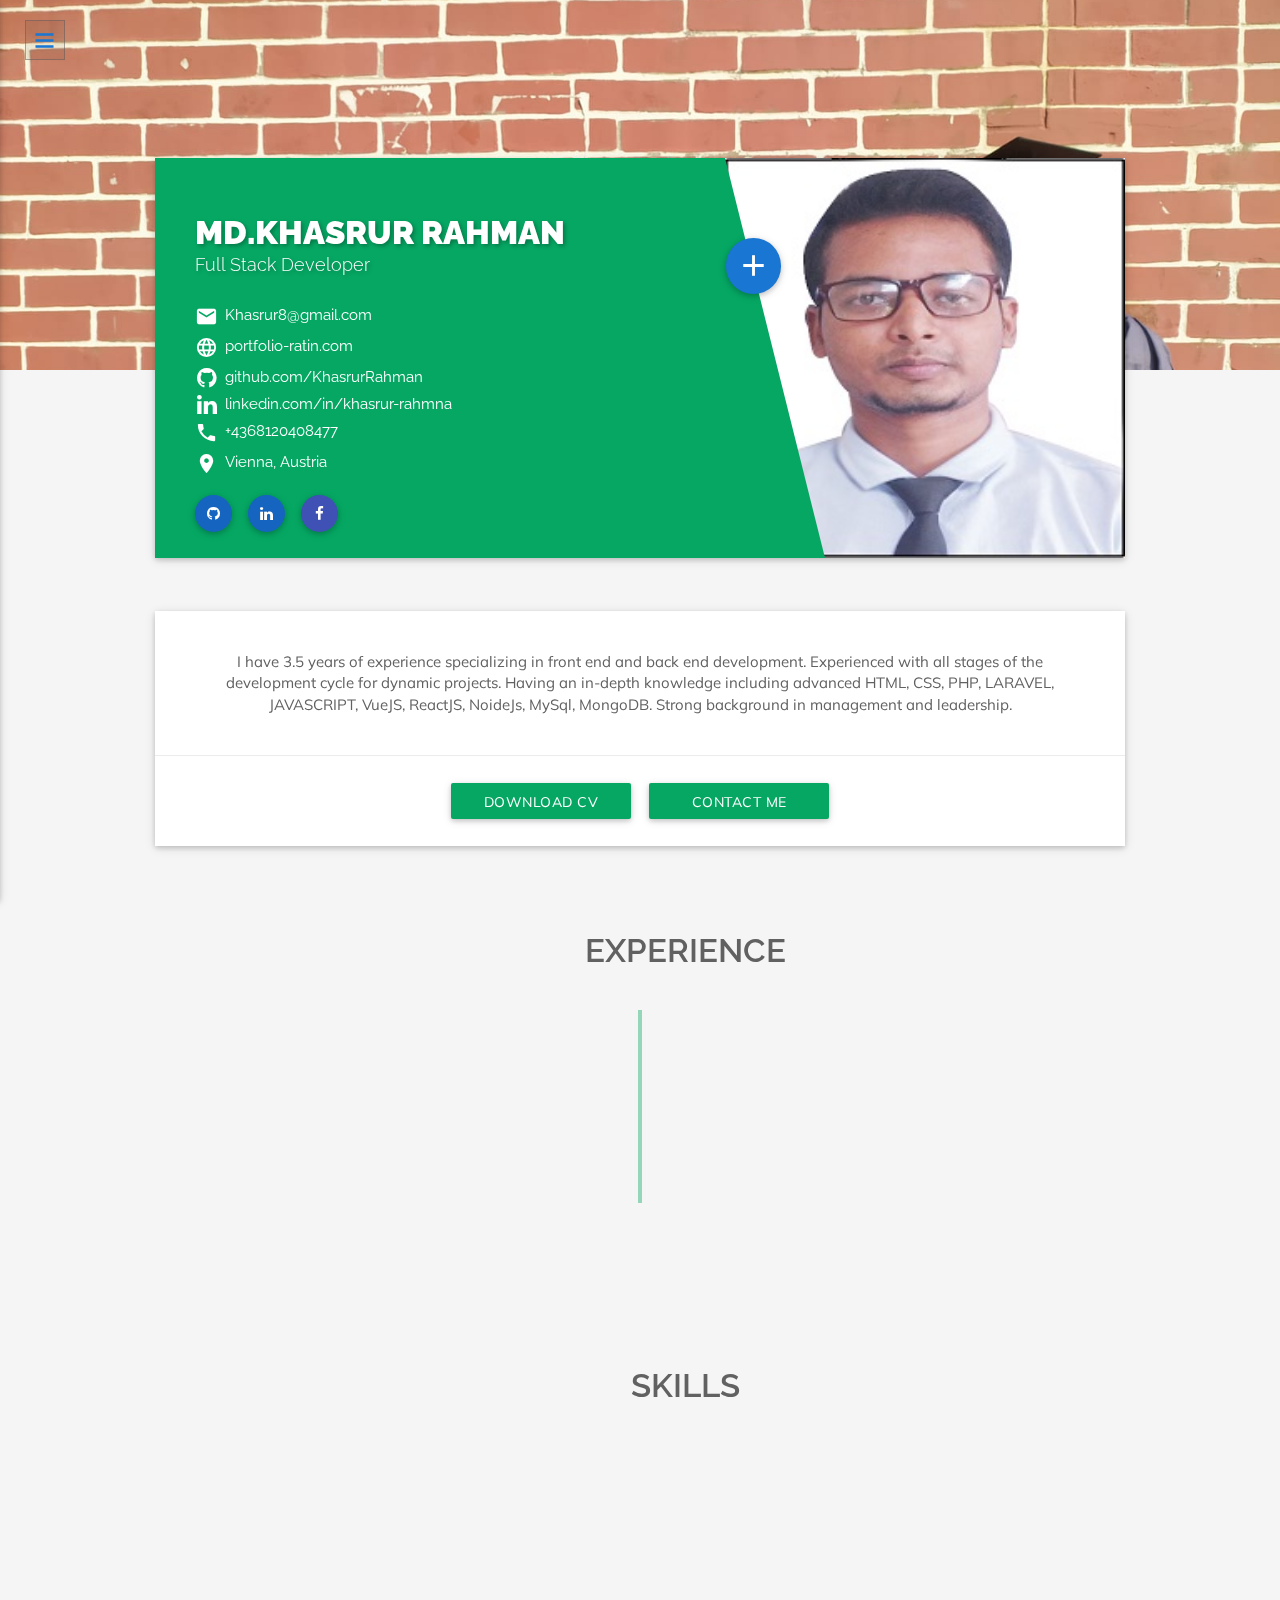
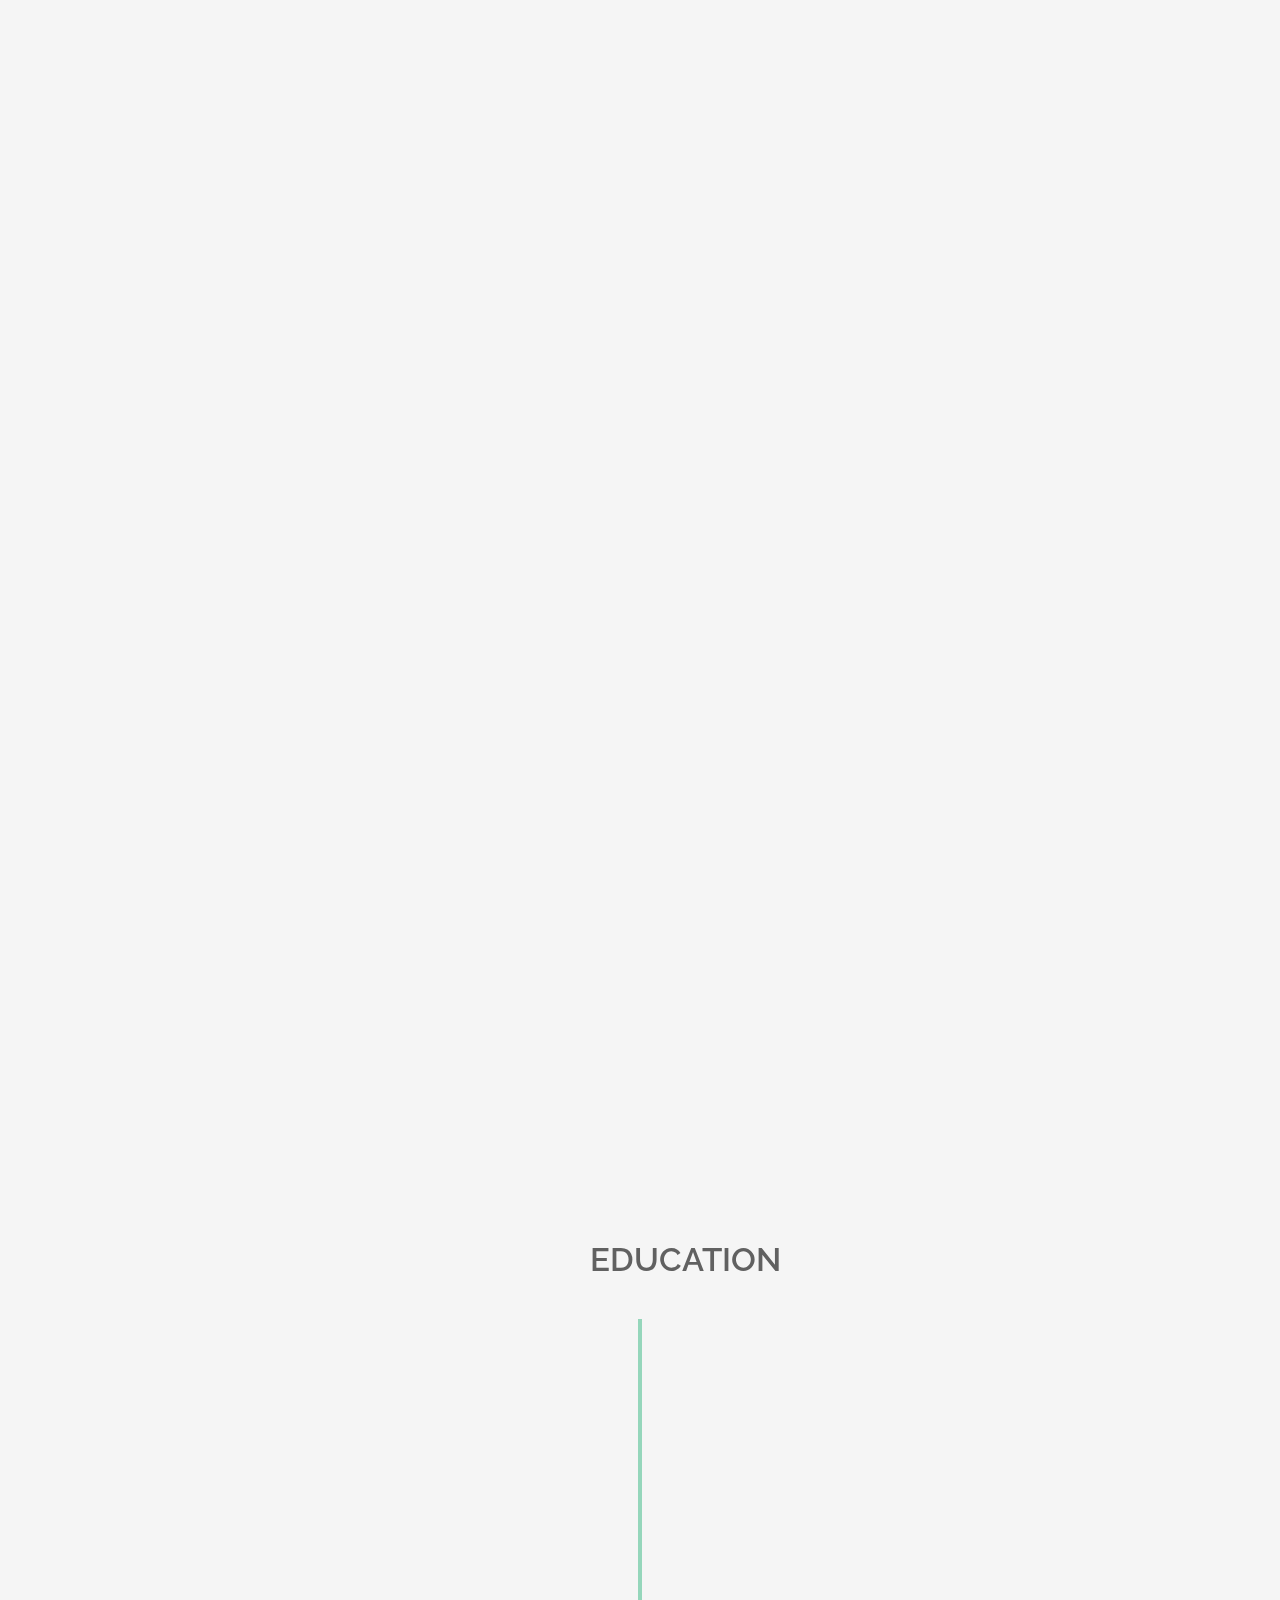
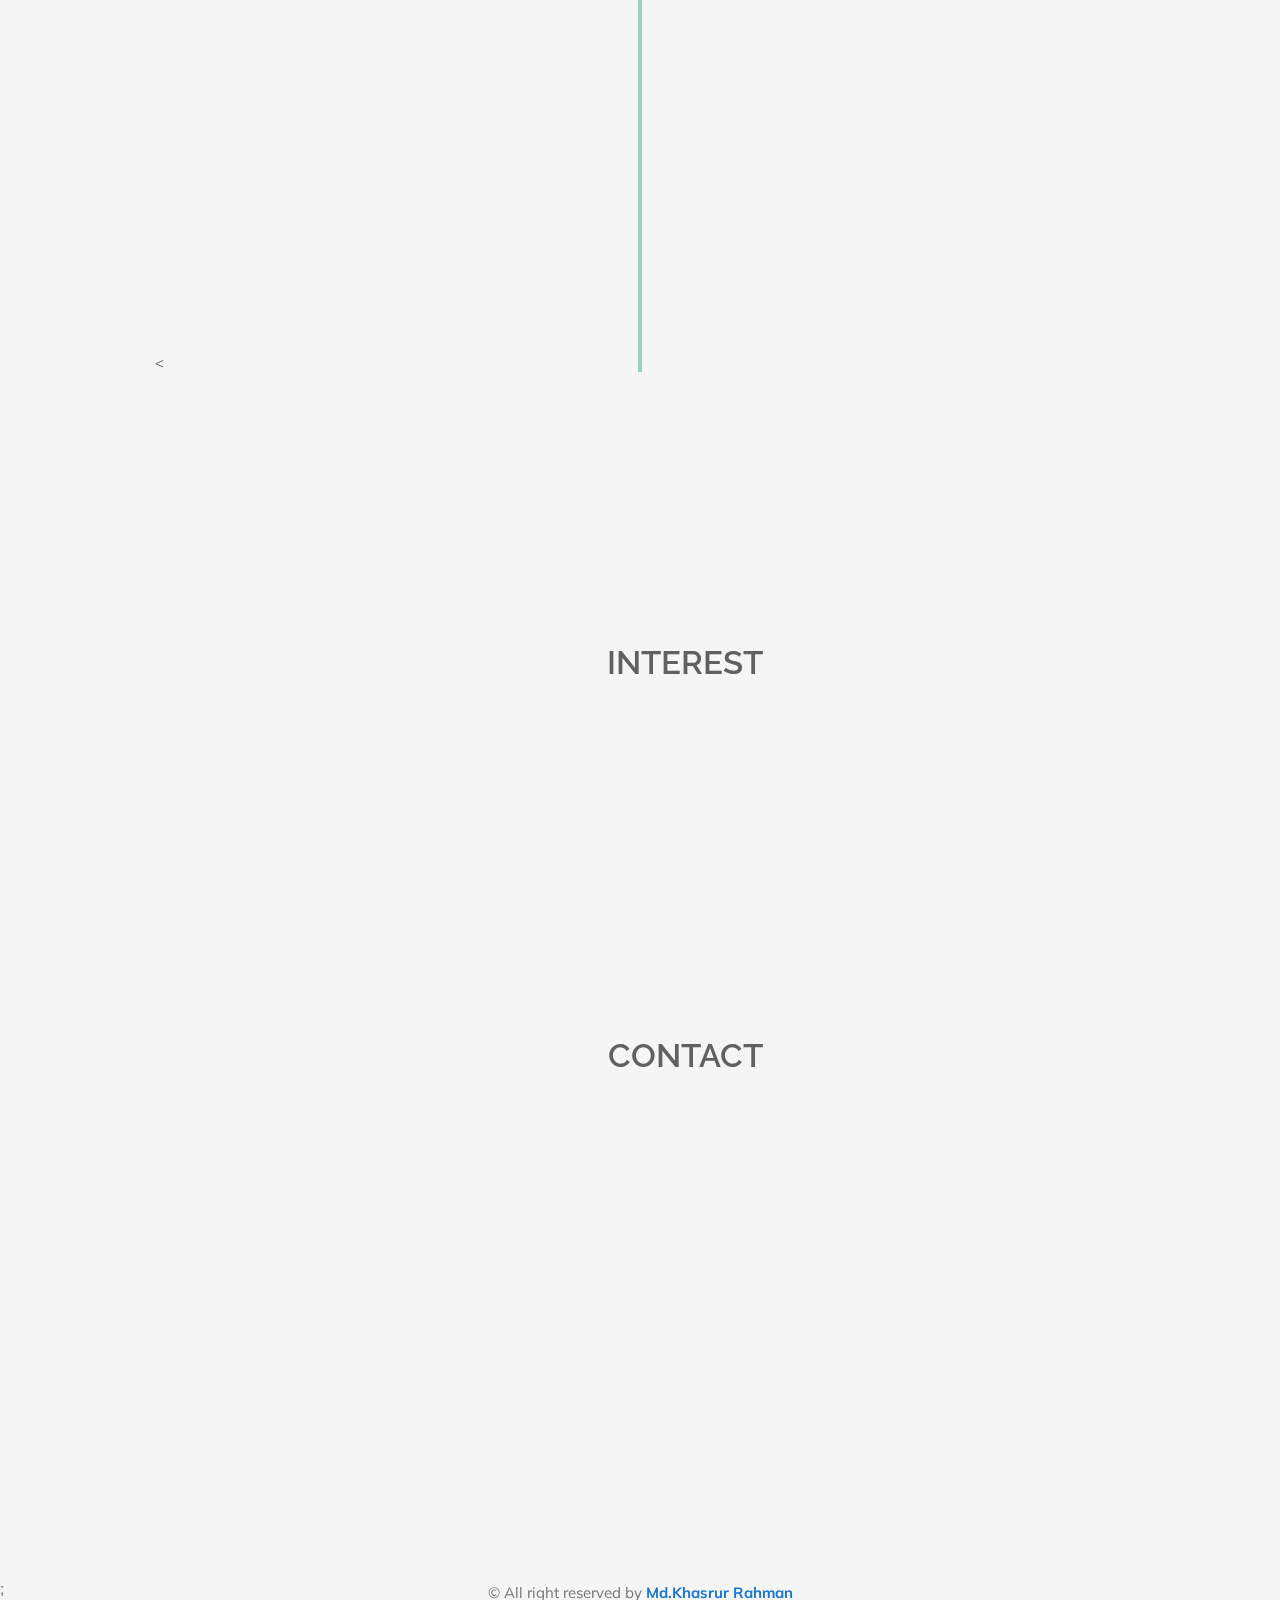
==== index.html @ e7ef8298 "Initial commit" ====
<!DOCTYPE html>
<html lang="en">

<!-- Mirrored from portfolio-ratin.com/ by HTTrack Website Copier/3.x [XR&CO'2014], Sun, 24 Nov 2024 20:15:03 GMT -->
<!-- Added by HTTrack --><meta http-equiv="content-type" content="text/html;charset=UTF-8" /><!-- /Added by HTTrack -->
<meta http-equiv="content-type" content="text/html;charset=utf-8" />

<head>
    <meta charset="UTF-8">
    <meta http-equiv="X-UA-Compatible" content="IE=edge">
    <meta name="viewport" content="width=device-width, initial-scale=1, maximum-scale=1">
    <meta name="author" content="Md.khasrur Rahman">
    <meta name="description"
        content="This is a portfolio website form Md.khasrur Rahman. Email:khasrur@gmail.com,contact:+4368120408477">
    <meta name="keywords" content="Md.khasrur Rahman,Ratin,Portfolio,resume">
    <title>Md.khasrur Rahman | Ratin's CV/Resume</title>
    <link rel="icon" href="public/asset/fontend/images/profile/ratin.png">
    <link rel="apple-touch-icon" href="public/asset/fontend/images/profile/ratin.png">
    <link href='https://fonts.googleapis.com/css?family=Raleway:500' rel='stylesheet' type='text/css'>
    <link href='https://fonts.googleapis.com/css?family=Muli' rel='stylesheet' type='text/css'>
    <link href="https://fonts.googleapis.com/icon?family=Material+Icons" rel="stylesheet">
    <link href="public/asset/fontend/stylesheets/vendors/font-awesome.min.css" rel="stylesheet">
    <link href="public/asset/fontend/stylesheets/vendors/animate.min.css" rel="stylesheet">
    <link href="public/asset/fontend/stylesheets/vendors/magnific-popup.css" rel="stylesheet">
    <link href="public/asset/fontend/stylesheets/vendors/swiper.min.css" rel="stylesheet">
    <link href="public/asset/fontend/stylesheets/vendors/materialize.css" rel="stylesheet">
    <link href="public/asset/fontend/stylesheets/vendors/bootstrap.min.css" rel="stylesheet">
    <link href="public/asset/fontend/stylesheets/style.css" id="switch_style" rel="stylesheet">
    <link href="public/asset/fontend/toggle/toggle.css" rel="stylesheet">
    <link rel="stylesheet" href="../cdnjs.cloudflare.com/ajax/libs/toastr.js/latest/css/toastr.min.css">
</head>

<body>
    <!--==========================================
          PRE-LOADER
===========================================-->
    
    <!--==========================================
            HEADER
===========================================-->
    <header id="home">
        <nav id="theMenu" class="menu">
            <!--MENU-->
            <div id="menu-options" class="menu-wrap">
                <!--PERSONAL LOGO-->
                <div class="logo-flat">
                    <img alt="personal-logo" class="img-responsive"
                        src="public/asset/fontend/images/profile/ratin.png">
                </div>
                <br>
                <!--OPTIONS--> <a href="#home"><i class="title-icon fa fa-user"></i>Home</a>
                <a href="#about"><i class="title-icon fa fa-dashboard"></i>About</a>
                <a href="#education"><i class="title-icon fa fa-graduation-cap"></i>Education</a>
                <a href="#skills"><i class="title-icon fa fa-sliders"></i>Skills</a>
                <a href="#experience"><i class="title-icon fa fa-suitcase"></i>Experience</a>
                <a href="#portfolios"><i class="title-icon fa fa-archive"></i>Portfolios</a>
                <a href="#interest"><i class="title-icon fa fa-heart"></i>Interest</a>
                <!--
    <a href="#testimonials"><i class="title-icon fa fa-users"></i>Testimonials</a>
    <a href="#pricing-table"><i class="title-icon fa fa-money"></i>Pricing</a>
    <a href="#blog"><i class="title-icon fa fa-pencil-square"></i>Blog</a>
--> <a href="#contact"><i class="title-icon fa fa-envelope"></i>Contact</a>
            </div>
            <!-- MENU BUTTON -->
            <div id="menuToggle">
                <div class="toggle-normal"><i class="material-icons top-bar">remove</i>
                    <i class="material-icons middle-bar">remove</i>
                    <i class="material-icons bottom-bar">remove</i>
                </div>
            </div>
        </nav>
        <!--HEADER BACKGROUND-->
        <div class="header-background section"></div>
    </header>
    <!--==========================================
           V-CARD
===========================================-->
    <div id="v-card-holder" class="section">
        <div class="container">
            <div class="row">
                <div class="col-md-12 col-sm-12 col-xs-12">
                    <!-- V-CARD -->
                    <div id="v-card" class="card">
                        <!-- PROFILE PICTURE -->
                        <div id="profile" class="right">
                            <img alt="profile-image" class="img-responsive"
                                src="public/asset/fontend/images/profile/new.jpg">
                            <div class="slant"></div>
                            <!--EMPTY PLUS BUTTON-->
                            <div class="btn-floating btn-large add-btn"><i class="material-icons">add</i>
                            </div>
                        </div>
                        <div class="card-content">
                            <!-- NAME & STATUS -->
                            <div class="info-headings">
                                <h4 class="text-uppercase left">Md.Khasrur Rahman</h4>
                                <h6 class="text-capitalize left">Full Stack Developer</h6>
                            </div>
                            <!-- CONTACT INFO -->
                            <div class="infos">
                                <ul class="profile-list">
                                    <li class="clearfix"><span class="title"><i
                                                class="material-icons">email</i></span>
                                        <span class="content">Khasrur8@gmail.com</span>
                                    </li>
                                    <li class="clearfix"><span class="title"><i
                                                class="material-icons">language</i></span>
                                        <span class="content">portfolio-ratin.com</span>
                                    </li>
                                    <li class="clearfix"> <span class="title"><i class="fa fa-github"
                                                aria-hidden="true"></i></span>
                                        <span class="content">github.com/KhasrurRahman</span>
                                    </li>
                                    <li class="clearfix"> <span class="title"><i class="fa fa-linkedin"
                                                aria-hidden="true"></i></span>
                                        <span class="content">linkedin.com/in/khasrur-rahmna</span>
                                    </li>
                                    <li class="clearfix"><span class="title"><i
                                                class="material-icons">phone</i></span>
                                        <span class="content">+4368120408477</span>
                                    </li>
                                    <li class="clearfix"><span class="title"><i
                                                class="material-icons">place</i></span>
                                        <span class="content">Vienna, Austria</span>
                                    </li>
                                </ul>
                            </div>
                            <!--LINKS-->
                            <div class="links">

                                <a href="https://github.com/KhasrurRahman" class="social   btn-floating blue darken-3"
                                    target="_null"><i class="fa fa-github"></i></a>

                                <a href="https://www.linkedin.com/in/khasrur-rahmna"
                                    class="social  btn-floating blue darken-3" target="_null"><i
                                        class="fa fa-linkedin"></i></a>

                                <a href="https://www.facebook.com/profile.php?id=100012094601895" id="first_one"
                                    class="social btn-floating indigo" target="_null"><i
                                        class="fa fa-facebook"></i></a>
                            </div>
                        </div>
                        <!--HTML 5 VIDEO-->
                        
                        
                        
                        
                    </div>
                </div>
            </div>
        </div>
    </div>
    <!--==========================================
           ABOUT
===========================================-->
    <div id="about" class="section">
        <div class="container">
            <div class="row">
                <div class="col-md-12">
                    <!-- DETAILS -->
                    <div id="about-card" class="card">
                        <div class="card-content">
                            <!-- ABOUT PARAGRAPH -->
                            <p>I have 3.5 years of experience specializing in front end and back end development.
                                Experienced with all stages of the development cycle for dynamic projects. Having an
                                in-depth knowledge including advanced HTML, CSS, PHP, LARAVEL, JAVASCRIPT, VueJS,
                                ReactJS,
                                NoideJs, MySql, MongoDB. Strong background in management and leadership.</p>
                        </div>
                        <!-- BUTTONS -->
                        <div id="about-btn" class="card-action">
                            <div class="about-btn">
                                <!-- DOWNLOAD CV BUTTON --> <a
                                    href="https://drive.google.com/file/d/1D9WDWFL0sM6GxLgrJoLz_X_QgyMf7Vfs/view?usp=sharing"
                                    class="btn waves-effect" target="bull">Download CV</a>
                                <!-- CONTACT BUTTON --> <a href="#contact" class="btn waves-effect">Contact Me</a>
                            </div>
                        </div>
                    </div>
                </div>
            </div>
        </div>
    </div>


    <!--==========================================
       EXPERIENCE
===========================================-->
    <section id="experience" class="section">
        <div class="container">
            <!-- SECTION TITLE -->
            <div class="section-title">
                <h4 class="text-uppercase text-center"><img
                        src="public/asset/fontend/images/icons/layers.png" alt="demo">Experience
                </h4>
            </div>
            <div id="timeline-experience">
                <!-- FIRST TIMELINE -->
                <div class="timeline-block">
                    <!-- DOT -->
                    <div class="timeline-dot">
                        <h6>1</h6>
                    </div>
                    <!-- TIMELINE CONTENT -->
                    <div class="card timeline-content">
                        <div class="card-content">
                            <!-- TIMELINE TITLE -->
                            <h6 class="timeline-title">PHP Programmer</h6>
                            <!-- TIMELINE TITLE INFO -->
                            <div class="timeline-info">
                                <h6>
                                    <small>Trust Innovation Ltd (Bangladesh Army)</small>
                                </h6>
                                <h6>
                                    <small>Oct 2020 - Nov 2023</small>
                                </h6>
                            </div>
                        </div>
                    </div>
                </div>
                <!-- SECOND TIMELINE -->
                <div class="timeline-block">
                    <!-- DOT -->
                    <div class="timeline-dot">
                        <h6>2</h6>
                    </div>
                    <!-- TIMELINE CONTENT -->
                    <div class="card timeline-content">
                        <div class="card-content">
                            <!-- TIMELINE TITLE -->
                            <h6 class="timeline-title">Web Application Developer</h6>
                            <!-- TIMELINE TITLE INFO -->
                            <div class="timeline-info">
                                <h6>
                                    <small>Bd24report</small>
                                </h6>
                                <h6>
                                    <small>Nov 2019 - OCT 2020</small>
                                </h6>
                            </div>
                            <!-- TIMELINE PARAGRAPH -->
                        </div>
                    </div>
                </div>
            </div>
        </div>
    </section>

    <!--==========================================
           SKILLS
===========================================-->
    <section id="skills" class="section">
        <div class="container">
            <!-- SECTION TITLE -->
            <div class="section-title">
                <h4 class="text-uppercase text-center"><img
                        src="public/asset/fontend/images/icons/mixer.png" alt="demo">Skills</h4>
            </div>
            <div class="row">
                <div class="col-md-12 col-sm-12 col-xs-12">
                    <div id="skills-card" class="card">
                        <div class="card-content">
                            <div class="row">
                                <div class="col-md-4 col-sm-4 col-xs-12">
                                    <!-- FIRST SKILL SECTION -->
                                    <div class="skills-title">
                                        <h6 class="text-center">Professional</h6>
                                    </div>
                                    <!-- FIRST SKILL BAR -->
                                    <div class="skillbar" data-percent="100%">
                                        <div class="skillbar-title"><span>HTML</span>
                                        </div>
                                        <div class="skillbar-bar"></div>
                                        <div class="skill-bar-percent">100%</div>
                                    </div>
                                    <!-- SECOND SKILL BAR  -->
                                    <div class="skillbar" data-percent="95%">
                                        <div class="skillbar-title"><span>CSS</span>
                                        </div>
                                        <div class="skillbar-bar"></div>
                                        <div class="skill-bar-percent">95%</div>
                                    </div>
                                    <!-- THIRD SKILL BAR  -->
                                    <!-- FOURTH SKILL BAR  -->
                                    <div class="skillbar" data-percent="60%">
                                        <div class="skillbar-title"><span>Vue js</span>
                                        </div>
                                        <div class="skillbar-bar"></div>
                                        <div class="skill-bar-percent">60%</div>
                                    </div>
                                    <!-- FOURTH SKILL BAR  -->
                                    <div class="skillbar" data-percent="80%">
                                        <div class="skillbar-title"><span>PHP</span>
                                        </div>
                                        <div class="skillbar-bar"></div>
                                        <div class="skill-bar-percent">80%</div>
                                    </div>
                                    <!-- FOURTH SKILL BAR  -->
                                    <div class="skillbar" data-percent="85%">
                                        <div class="skillbar-title"><span>Laravel</span>
                                        </div>
                                        <div class="skillbar-bar"></div>
                                        <div class="skill-bar-percent">85%</div>
                                    </div>
                                    <!-- FOURTH SKILL BAR  -->
                                    <div class="skillbar" data-percent="65%">
                                        <div class="skillbar-title"><span>Wordpress</span>
                                        </div>
                                        <div class="skillbar-bar"></div>
                                        <div class="skill-bar-percent">65%</div>
                                    </div>
                                    <!-- FOURTH SKILL BAR  -->
                                    <div class="skillbar" data-percent="90%">
                                        <div class="skillbar-title"><span>Mysql</span>
                                        </div>
                                        <div class="skillbar-bar"></div>
                                        <div class="skill-bar-percent">90%</div>
                                    </div>
                                    <!-- FOURTH SKILL BAR  -->
                                    <div class="skillbar" data-percent="50%">
                                        <div class="skillbar-title"><span>React js</span>
                                        </div>
                                        <div class="skillbar-bar"></div>
                                        <div class="skill-bar-percent">50%</div>
                                    </div>
                                    <!-- FOURTH SKILL BAR  -->
                                    <div class="skillbar" data-percent="50%">
                                        <div class="skillbar-title"><span>Node JS</span>
                                        </div>
                                        <div class="skillbar-bar"></div>
                                        <div class="skill-bar-percent">50%</div>
                                    </div>
                                    <div class="skillbar" data-percent="50%">
                                        <div class="skillbar-title"><span>MongoDB</span>
                                        </div>
                                        <div class="skillbar-bar"></div>
                                        <div class="skill-bar-percent">50%</div>
                                    </div>
                                </div>
                                <div class="col-md-4 col-sm-4 col-xs-12">
                                    <!-- SECOND SKILL SECTION -->
                                    <div class="skills-title">
                                        <h6 class="text-center">Personal</h6>
                                    </div>
                                    <!-- FIRST SKILL BAR -->
                                    <div class="skillbar" data-percent="80%">
                                        <div class="skillbar-title"><span>Communication</span>
                                        </div>
                                        <div class="skillbar-bar"></div>
                                        <div class="skill-bar-percent">80%</div>
                                    </div>
                                    <!-- SECOND SKILL BAR  -->
                                    <div class="skillbar" data-percent="60%">
                                        <div class="skillbar-title"><span>Teamwork</span>
                                        </div>
                                        <div class="skillbar-bar"></div>
                                        <div class="skill-bar-percent">60%</div>
                                    </div>
                                    <!-- THIRD SKILL BAR  -->
                                    <div class="skillbar" data-percent="70%">
                                        <div class="skillbar-title"><span>Creativity</span>
                                        </div>
                                        <div class="skillbar-bar"></div>
                                        <div class="skill-bar-percent">70%</div>
                                    </div>
                                    <!-- FOURTH SKILL BAR  -->
                                    <div class="skillbar" data-percent="70%">
                                        <div class="skillbar-title"><span>Dedication</span>
                                        </div>
                                        <div class="skillbar-bar"></div>
                                        <div class="skill-bar-percent">70%</div>
                                    </div>
                                    <!-- FOURTH SKILL BAR  -->
                                    <div class="skillbar" data-percent="60%">
                                        <div class="skillbar-title"><span>problem Solving</span>
                                        </div>
                                        <div class="skillbar-bar"></div>
                                        <div class="skill-bar-percent">60%</div>
                                    </div>
                                </div>
                                <div class="col-md-4 col-sm-4 col-xs-12">
                                    <!-- THIRD SKILL SECTION -->
                                    <div class="skills-title">
                                        <h6 class="text-center">Software</h6>
                                    </div>
                                    <!-- SECOND SKILL BAR  -->
                                    <div class="skillbar" data-percent="80%">
                                        <div class="skillbar-title"><span>Visual Studio Code</span>
                                        </div>
                                        <div class="skillbar-bar"></div>
                                        <div class="skill-bar-percent">80%</div>
                                    </div>
                                    <!-- THIRD SKILL BAR  -->
                                    <div class="skillbar" data-percent="60%">
                                        <div class="skillbar-title"><span>PHP Storm</span>
                                        </div>
                                        <div class="skillbar-bar"></div>
                                        <div class="skill-bar-percent">90%</div>
                                    </div>
                                    <!-- FOURTH SKILL BAR  -->
                                    <div class="skillbar" data-percent="80%">
                                        <div class="skillbar-title"><span>Dev Console</span>
                                        </div>
                                        <div class="skillbar-bar"></div>
                                        <div class="skill-bar-percent">80%</div>
                                    </div>
                                    <!-- FOURTH SKILL BAR  -->
                                    <div class="skillbar" data-percent="80%">
                                        <div class="skillbar-title"><span>Navicat</span>
                                        </div>
                                        <div class="skillbar-bar"></div>
                                        <div class="skill-bar-percent">80%</div>
                                    </div>
                                    <!-- FOURTH SKILL BAR  -->
                                    <div class="skillbar" data-percent="100%">
                                        <div class="skillbar-title"><span>WWINSCP</span>
                                        </div>
                                        <div class="skillbar-bar"></div>
                                        <div class="skill-bar-percent">100%</div>
                                    </div>
                                    <!-- FOURTH SKILL BAR  -->
                                    <div class="skillbar" data-percent="30%">
                                        <div class="skillbar-title"><span>PUTTY</span>
                                        </div>
                                        <div class="skillbar-bar"></div>
                                        <div class="skill-bar-percent">100%</div>
                                    </div>
                                </div>
                            </div>
                        </div>
                    </div>
                </div>
            </div>
        </div>
    </section>


    <!--==========================================
          PORTFOLIOS
===========================================-->
    <section id="portfolios" class="section">
        <div class="container">
            <div class="section-title">
                <h4 class="text-uppercase text-center"><img
                        src="public/asset/fontend/images/icons/safe.png" alt="demo">Portfolios
                </h4>
            </div>
            <div id="portfolios-card" class="row">
                <div class="tab-content">
                    <div id="all"></div>
                    <div id="website">
                        <div id="cards_landscape_wrap-2">
                            <div class="container">
                                <div class="row">
                                    <div class="col-xs-12 col-sm-6 col-md-4 col-lg-4">
                                        <div class="card-flyer">
                                            <div class="text-box">
                                                <div class="image-box">
                                                    <img src="public/asset/fontend/images/portfolios/resnet.png"
                                                        alt="" />
                                                </div>
                                                <div class="text-container">
                                                    <h6>Internet service provider billing software</h6>
                                                    <p>Live URL: <a href="#" target="_blank"
                                                            class="btn btn-sm btn-outline-success" data-toggle="modal"
                                                            data-target="#resnet">Click here</a>
                                                    </p>

                                                </div>
                                            </div>
                                        </div>
                                    </div>
                                    <div class="col-xs-12 col-sm-6 col-md-4 col-lg-4">
                                        <div class="card-flyer">
                                            <div class="text-box">
                                                <div class="image-box">
                                                    <img src="public/asset/fontend/images/portfolios/gps.png"
                                                        alt="" />
                                                </div>
                                                <div class="text-container">
                                                    <h6>Automated Gps tracking and billing software</h6>
                                                    <p>Live URL: <a href="#"
                                                            class="btn btn-sm btn-outline-success" data-toggle="modal"
                                                            data-target="#gpstracker"
                                                            class="btn btn-sm btn-outline-success">Click here</a>
                                                    </p>
                                                </div>
                                            </div>
                                        </div>
                                    </div>
                                    <div class="col-xs-12 col-sm-6 col-md-4 col-lg-4">
                                        <div class="card-flyer">
                                            <div class="text-box">
                                                <div class="image-box">
                                                    <img src="public/asset/fontend/images/portfolios/gazi.png"
                                                        alt="" />
                                                </div>
                                                <div class="text-container">
                                                    <h6>Gazi Home Appliance | Ecommerce website</h6>
                                                    <p>Live URL: <a href="#"
                                                            class="btn btn-sm btn-outline-success" data-toggle="modal"
                                                            data-target="#gazi"
                                                            class="btn btn-sm btn-outline-success">Click here</a>
                                                    </p>
                                                </div>
                                            </div>
                                        </div>
                                    </div>

                                    <div class="col-xs-12 col-sm-6 col-md-4 col-lg-4">
                                        <div class="card-flyer">
                                            <div class="text-box">
                                                <div class="image-box">
                                                    <img src="public/asset/fontend/images/portfolios/pos%20software.png"
                                                        alt="" />
                                                </div>
                                                <div class="text-container">
                                                    <h6>POS management ERP system</h6>
                                                    <p>Live URL: <a href="#"
                                                            class="btn btn-sm btn-outline-success" data-toggle="modal"
                                                            data-target="#pos"
                                                            class="btn btn-sm btn-outline-success">Click here</a>
                                                    </p>
                                                </div>
                                            </div>
                                        </div>
                                    </div>


                                    <div class="col-xs-12 col-sm-6 col-md-4 col-lg-4">
                                        <div class="card-flyer">
                                            <div class="text-box">
                                                <div class="image-box">
                                                    <img src="public/asset/fontend/images/portfolios/AOC.png"
                                                        alt="" />
                                                </div>
                                                <div class="text-container">
                                                    <h6>Army Officers Club Automation | AOC | Bangladesh Army Officers
                                                        Club</h6>
                                                    <p>Live URL: <a href="#"
                                                            class="btn btn-sm btn-outline-success" data-toggle="modal"
                                                            data-target="#aoc"
                                                            class="btn btn-sm btn-outline-success">Click here</a>
                                                    </p>
                                                </div>
                                            </div>
                                        </div>
                                    </div>


                                    <div class="col-xs-12 col-sm-6 col-md-4 col-lg-4">
                                        <div class="card-flyer">
                                            <div class="text-box">
                                                <div class="image-box">
                                                    <img src="public/asset/fontend/images/portfolios/bdcase%20reference.png"
                                                        alt="" />
                                                </div>
                                                <div class="text-container">
                                                    <h6>BDcasereference | online case reference website</h6>
                                                    <p>Live URL: <a href="#"
                                                            class="btn btn-sm btn-outline-success" data-toggle="modal"
                                                            data-target="#bdcase"
                                                            class="btn btn-sm btn-outline-success">Click here</a>
                                                    </p>
                                                </div>
                                            </div>
                                        </div>
                                    </div>


                                    <div class="col-xs-12 col-sm-6 col-md-4 col-lg-4">
                                        <div class="card-flyer">
                                            <div class="text-box">
                                                <div class="image-box">
                                                    <img src="public/asset/fontend/images/portfolios/jolshiri.png"
                                                        alt="" />
                                                </div>
                                                <div class="text-container">
                                                    <h6>Online Ticketing System | Jolshiri Central Park Ticketing System
                                                    </h6>
                                                    <p>Live URL: <a href="#"
                                                            class="btn btn-sm btn-outline-success" data-toggle="modal"
                                                            data-target="#jolshiri"
                                                            class="btn btn-sm btn-outline-success">Click here</a>
                                                    </p>
                                                </div>
                                            </div>
                                        </div>
                                    </div>

                                    <div class="col-xs-12 col-sm-6 col-md-4 col-lg-4">
                                        <div class="card-flyer">
                                            <div class="text-box">
                                                <div class="image-box">
                                                    <img src="public/asset/fontend/images/portfolios/foridpur.png"
                                                        alt="" />
                                                </div>
                                                <div class="text-container">
                                                    <h6>Faridpur District Awami League | Blog Website | Political
                                                        website</h6>
                                                    <p>Live URL: <a href="#"
                                                            class="btn btn-sm btn-outline-success" data-toggle="modal"
                                                            data-target="#foridpur"
                                                            class="btn btn-sm btn-outline-success">Click here</a>
                                                    </p>
                                                </div>
                                            </div>
                                        </div>
                                    </div>

                                    <div class="col-xs-12 col-sm-6 col-md-4 col-lg-4">
                                        <div class="card-flyer">
                                            <div class="text-box">
                                                <div class="image-box">
                                                    <img src="public/asset/fontend/images/portfolios/rajulaw.png"
                                                        alt="" />
                                                </div>
                                                <div class="text-container">
                                                    <h6>Rajulaw | lawyer's services | Online appointment booking</h6>
                                                    <p>Live URL: <a href="#"
                                                            class="btn btn-sm btn-outline-success" data-toggle="modal"
                                                            data-target="#rajulaw"
                                                            class="btn btn-sm btn-outline-success">Click here</a>
                                                    </p>
                                                </div>
                                            </div>
                                        </div>
                                    </div>


                                    <div class="col-xs-12 col-sm-6 col-md-4 col-lg-4">
                                        <div class="card-flyer">
                                            <div class="text-box">
                                                <div class="image-box">
                                                    <img src="public/asset/fontend/images/portfolios/deshbazar.jpg"
                                                        alt="" />
                                                </div>
                                                <div class="text-container">
                                                    <h6>classified advertisements website</h6>
                                                    <p>Live URL: <a href="#"
                                                            class="btn btn-sm btn-outline-success" data-toggle="modal"
                                                            data-target="#deshbazar"
                                                            class="btn btn-sm btn-outline-success">Click here</a>
                                                    </p>
                                                </div>
                                            </div>
                                        </div>
                                    </div>

                                    <div class="col-xs-12 col-sm-6 col-md-4 col-lg-4">
                                        <div class="card-flyer">
                                            <div class="text-box">
                                                <div class="image-box">
                                                    <img src="public/asset/fontend/images/portfolios/ndc.jpg"
                                                        alt="" />
                                                </div>
                                                <div class="text-container">
                                                    <h6>Course Member Digital Database</h6>
                                                    <p>Live URL: <a href="https://ndcminfo.ndc.gov.bd/"
                                                            target="_blank"
                                                            class="btn btn-sm btn-outline-success">Click here</a>
                                                    </p>
                                                </div>
                                            </div>
                                        </div>
                                    </div>

                                    <div class="col-xs-12 col-sm-6 col-md-4 col-lg-4">
                                        <div class="card-flyer">
                                            <div class="text-box">
                                                <div class="image-box">
                                                    <img src="public/asset/fontend/images/portfolios/til.png"
                                                        alt="" />
                                                </div>
                                                <div class="text-container">
                                                    <h6>Trust Innovation Limited | company website | company portfolio |
                                                    </h6>
                                                    <p>Live URL: <a href="#" target="_blank"
                                                            class="btn btn-sm btn-outline-success" data-toggle="modal"
                                                            data-target="#tilbd"
                                                            class="btn btn-sm btn-outline-success">Click here</a></p>
                                                </div>
                                            </div>
                                        </div>
                                    </div>

                                    <div class="col-xs-12 col-sm-6 col-md-4 col-lg-4">
                                        <div class="card-flyer">
                                            <div class="text-box">
                                                <div class="image-box">
                                                    <img src="public/asset/fontend/images/portfolios/infotraining.png"
                                                        alt="" />
                                                </div>
                                                <div class="text-container">
                                                    <h6>Info Training Bd (Armed Forces Division)</h6>
                                                    <p>Live URL: <a href="https://infotrainingbd.com/" target="_blank"
                                                            class="btn btn-sm btn-outline-success">Click
                                                            here</a></p>
                                                </div>
                                            </div>
                                        </div>
                                    </div>

                                    <div class="col-xs-12 col-sm-6 col-md-4 col-lg-4">
                                        <div class="card-flyer">
                                            <div class="text-box">
                                                <div class="image-box">
                                                    <img src="public/asset/fontend/images/portfolios/shaplacity.png"
                                                        alt="" />
                                                </div>
                                                <div class="text-container">
                                                    <h6>Property management system</h6>
                                                    <p>Live Url: <a href="https://www.shaplacityltd.com.bd/"
                                                            target="_blank"
                                                            class="btn btn-sm btn-outline-success">Click
                                                            here</a></p>
                                                </div>
                                            </div>
                                        </div>
                                    </div>

                                </div>
                            </div>
                        </div>
                    </div>
                    <br>

                </div>
            </div>
        </div>
    </section>


    <!--==========================================
       EDUCATION
===========================================-->
    <section id="education" class="section">
        <div class="container">
            <!-- SECTION TITLE -->
            <div class="section-title">
                <h4 class="text-uppercase text-center"><img
                        src="public/asset/fontend/images/icons/book.png" alt="demo">Education</h4>
            </div>
            <div id="timeline-education">
                <div class="timeline-block">
                    <!-- DOT -->
                    <div class="timeline-dot"><i class="fa fa-graduation-cap"></i>
                    </div>
                    <!-- TIMELINE CONTENT -->
                    <div class="card timeline-content">
                        <div class="card-content">
                            <!-- TIMELINE TITLE -->
                            <h6 class="timeline-title">MSc in Data Science</h6>
                            <!-- TIMELINE TITLE INFO -->
                            <div class="timeline-info">
                                <h6>
                                    <small>Technische Universität Wien (TU Wien)</small>
                                </h6>
                                <h6>
                                    <small>Jan 2024 - Now</small>
                                </h6>
                            </div>
                        </div>
                    </div>
                </div>
                <!-- FIRST TIMELINE -->
                <div class="timeline-block">
                    <!-- DOT -->
                    <div class="timeline-dot"><i class="fa fa-graduation-cap"></i>
                    </div>
                    <!-- TIMELINE CONTENT -->
                    <div class="card timeline-content">
                        <div class="card-content">
                            <!-- TIMELINE TITLE -->
                            <h6 class="timeline-title">B.Sc. in Computer Science & Engineering </h6>
                            <!-- TIMELINE TITLE INFO -->
                            <div class="timeline-info">
                                <h6>
                                    <small>Daffodil International University</small>
                                </h6>
                                <h6>
                                    <small>Jan 2016 - jan 2020</small>
                                </h6>
                            </div>
                        </div>
                    </div>
                </div>
                <!-- SECOND TIMELINE -->
                <div class="timeline-block">
                    <!-- DOT -->
                    <div class="timeline-dot">
                        <h6>c</h6>
                    </div>
                    <!-- TIMELINE CONTENT -->
                    <div class="card timeline-content">
                        <div class="card-content">
                            <!-- TIMELINE TITLE -->
                            <h6 class="timeline-title">College</h6>
                            <!-- TIMELINE TITLE INFO -->
                            <div class="timeline-info">
                                <h6>
                                    <small>Satkhira Government College</small>
                                </h6>
                                <h6>
                                    <small>Jan 2015 - dec 2016</small>
                                </h6>
                            </div>
                        </div>
                    </div>
                </div>
                <!-- THIRD TIMELINE -->
                <div class="timeline-block">
                    <!-- DOT -->
                    <div class="timeline-dot">
                        <h6>S</h6>
                    </div>
                    <!-- TIMELINE CONTENT -->
                    <div class="card timeline-content">
                        <div class="card-content">
                            <!-- TIMELINE TITLE -->
                            <h6 class="timeline-title">School</h6>
                            <!-- TIMELINE TITLE INFO -->
                            <div class="timeline-info">
                                <h6>
                                    <small>Satkhira Government High School</small>
                                </h6>
                                <h6>
                                    <small>Jan 2013 - Dec 2014</small>
                                </h6>
                            </div>
                            <!-- TIMELINE PARAGRAPH -->
                        </div>
                    </div>
                </div>
                <!-- FOURTH TIMELINE -->
                <div class="timeline-block">
                    <!-- DOT -->
                    <div class="timeline-dot">
                        <h6>G</h6>
                    </div>
                    <!-- TIMELINE CONTENT -->
                    <div class="card timeline-content">
                        <div class="card-content">
                            <!-- TIMELINE TITLE -->
                            <h6 class="timeline-title">Graphic design</h6>
                            <!-- TIMELINE TITLE INFO -->
                            <div class="timeline-info">
                                <h6>
                                    <small>MIST</small>
                                </h6>
                                <h6>
                                    <small>Jan 2016 - Mar 2016</small>
                                </h6>
                            </div>
                            <!-- TIMELINE PARAGRAPH -->
                        </div>
                    </div>
                </div>
                <!-- FIFTH TIMELINE -->
                <div class="timeline-block">
                    <!-- DOT -->
                    <div class="timeline-dot">
                        <h6>W</h6>
                    </div>
                    <!-- TIMELINE CONTENT -->
                    <div class="card timeline-content">
                        <div class="card-content">
                            <!-- TIMELINE TITLE -->
                            <h6 class="timeline-title">Web Development</h6>
                            <!-- TIMELINE TITLE INFO -->
                            <div class="timeline-info">
                                <h6>
                                    <small>LICT</small>
                                </h6>
                                <h6>
                                    <small>NOV 2017 - FEB 2018</small>
                                </h6>
                            </div>
                            <!-- TIMELINE PARAGRAPH -->
                        </div>
                    </div>
                </div>
                <!-- SIXTH TIMELINE -->
                <div class="timeline-block">
                    <!-- DOT -->
                    < <div class="timeline-dot">
                        <h6>D</h6>
                </div>
                <!-- TIMELINE CONTENT -->
                <div class="card timeline-content">
                    <div class="card-content">
                        <!-- TIMELINE TITLE -->
                        <h6 class="timeline-title">Web Design</h6>
                        <!-- TIMELINE TITLE INFO -->
                        <div class="timeline-info">
                            <h6>
                                <small>Bangladesh Association of Software and Information Services (BASIS)</small>
                            </h6>
                            <h6>
                                <small>Jan 2017 - Mar 2017</small>
                            </h6>
                        </div>
                    </div>
                </div>
            </div>
        </div>
        </div>
    </section>


    <!--==========================================
           INTEREST
===========================================-->
    <section id="interest" class="section">
        <div class="container">
            <!-- SECTION TITLE -->
            <div class="section-title">
                <h4 class="text-uppercase text-center"><img
                        src="public/asset/fontend/images/icons/heart.png" alt="demo">Interest</h4>
            </div>
            <div id="interest-card" class="card">
                <!--INTEREST TEXT-->
                <div class="card-content">
                    <p>First of all I love music, country music is my favorite. Love watching football, movies and
                        playing
                        games with my buddies. I spend quite a lot of time in
                        traveling and photography, these keeps me fresh for working environment.</p>
                </div>
                <!--INTEREST ICONS-->
                <div class="row no-gutters">
                    <!--INTEREST ICON ONE-->
                    <div class="col-md-2 col-sm-4 col-xs-6  box text-center">
                        <div class="interest-icon"><i class="fa fa-music"></i>
                            <span>Music</span>
                        </div>
                    </div>
                    <!--INTEREST ICON TWO-->
                    <div class="col-md-2 col-sm-4 col-xs-6 box text-center">
                        <div class="interest-icon-even"><i class="fa fa-gamepad"></i>
                            <span>Gaming</span>
                        </div>
                    </div>
                    <!--INTEREST ICON THREE-->
                    <div class="col-md-2 col-sm-4 col-xs-6 box text-center">
                        <div class="interest-icon"><i class="fa fa-camera"></i>
                            <span>Photography</span>
                        </div>
                    </div>
                    <!--INTEREST ICON FOUR-->
                    <div class="col-md-2 col-sm-4 col-xs-6 box text-center">
                        <div class="interest-icon-even"><i class="fa fa-futbol-o"></i>
                            <span>Football</span>
                        </div>
                    </div>
                    <!--INTEREST ICON FIVE-->
                    <div class="col-md-2 col-sm-4 col-xs-6 box text-center">
                        <div class="interest-icon"><i class="fa fa-plane"></i>
                            <span>Traveling</span>
                        </div>
                    </div>
                    <!--INTEREST ICON SIX-->
                    <div class="col-md-2 col-sm-4 col-xs-6 box text-center">
                        <div class="interest-icon-even"><i class="fa fa-film"></i>
                            <span>Movies</span>
                        </div>
                    </div>
                </div>
            </div>
        </div>
    </section>
    <!--==========================================
          CONTACT
===========================================-->
    <section id="contact" class="section">
        <div class="container">
            <!-- SECTION TITLE -->
            <div class="section-title">
                <h4 class="text-uppercase text-center"><img
                        src="public/asset/fontend/images/icons/envelope.png" alt="demo">Contact
                </h4>
            </div>
            <div class="row">
                <div id="contact-card" class="col-md-5 col-sm-12 col-xs-12">
                    <!-- CONTACT FORM -->
                    <div class="card">
                        <div class="card-content">
                            <form name="c-form" action="https://portfolio-ratin.com/contact" method="post"><input type="hidden" name="_token" value="AgGC9YGooHsHtYicrzjVWGCOUgdVwX1mAYHUxzlB">                                <!-- NAME -->
                                <div class="input-field">
                                    <input id="first_name" type="text" class="validate" name="name" required>
                                    <label for="first_name">Name</label>
                                </div>
                                <!--SUBJECT-->
                                <div class="input-field">
                                    <input id="sub" type="text" class="validate" name="sub">
                                    <label for="sub">Subject</label>
                                </div>
                                <!--EMAIL-->
                                <div class="input-field">
                                    <input id="email" type="email" class="validate" name="email" required>
                                    <label for="email">Email</label>
                                </div>
                                <!--MESSAGE-->
                                <div class="input-field">
                                    <textarea id="textarea1" class="materialize-textarea" name="message" required></textarea>
                                    <label for="textarea1">Message</label>
                                </div>
                                <!-- SEND BUTTON -->
                                <div class="contact-send">
                                    <button id="submit" name="contactSubmit" type="submit" value="Submit"
                                        class="btn waves-effect">Send
                                    </button>
                                </div>
                            </form>
                        </div>
                        <!--FORM LOADER-->
                        <div id="form-loader" class="progress is-hidden">
                            <div class="indeterminate"></div>
                        </div>
                    </div>
                </div>
                <div class="col-md-7 col-sm-12 col-xs-12">
                    <!-- CONTACT MAP -->
                    <div id="map-card" class="card">
                        <!-- MAP -->
                        <div id="myMap">
                            <iframe
                                src="https://www.google.com/maps/embed?pb=!1m18!1m12!1m3!1d2660.3552737754057!2d16.375779977813142!3d48.180505948169575!2m3!1f0!2f0!3f0!3m2!1i1024!2i768!4f13.1!3m3!1m2!1s0x476da9daed26251d%3A0x7224ee9793ceb475!2sScheugasse%208%2F3%2C%201100%20Wien!5e0!3m2!1sen!2sat!4v1726771538511!5m2!1sen!2sat"
                                width="100%" height="100%" frameborder="0" style="border:0"
                                allowfullscreen></iframe>
                        </div>
                    </div>
                </div>
            </div>
        </div>
    </section>
    <!--==========================================
             SCROLL TO TOP
===========================================-->
    <div id="scroll-top">
        <div id="scrollup"><i class="fa fa-angle-up"></i>
        </div>
    </div>
    <!--==========================================
              FOOTER
===========================================-->

    <div class="modal fade" id="resnet" tabindex="-1" role="dialog" aria-labelledby="resnetTitle" aria-hidden="true">
    <div class="modal-dialog modal-dialog-centered modal-dialog-scrollable modal-lg" role="document">
        <div class="modal-content">
            <div class="modal-header">
                <h3 class="modal-title text-center" id="exampleModalLongTitle">Internet service provider billing
                    software | resnet | Billing Software | Internet provider</h3>
                <button type="button" class="close" data-dismiss="modal" aria-label="Close">
                    <span aria-hidden="true">&times;</span>
                </button>
            </div>
            <div class="modal-body">
                <iframe width="100%" height="500" src="https://www.youtube.com/embed/_mHzZsoox5s"
                    title="YouTube video player" frameborder="0"
                    allow="accelerometer; autoplay; clipboard-write; encrypted-media; gyroscope; picture-in-picture; web-share"
                    allowfullscreen></iframe>

                <div class="card" style="width: 100%;padding:10px">
                    <div class="card-body">
                        <p>Live URL:<a href="https://resnet.tilbd.net/">https://resnet.tilbd.net</a></p>
                        <p>Resnet is a software that has been developed by me for managing internet billing and
                            subscriptions in Dhaka Cantonment. This software is designed to automate the management
                            of subscriptions and billing without the need for maintaining Mikrotik devices.</p>
                        <p>The software is designed to streamline the billing process, making it more efficient and
                            reducing the workload for administrators. It has been developed with user-friendly
                            interfaces and easy-to-use functionality, ensuring that even non-technical users can
                            easily navigate the software.</p>
                        <p>With Resnet, subscribers can easily manage their accounts, view their subscription
                            details, and pay their bills online. The software also includes automated billing and
                            payment reminders, ensuring that payments are received on time and reducing the workload
                            for administrators.</p>
                        <p>In addition to managing subscriptions and billing, Resnet also includes a range of other
                            features to help administrators manage their networks more effectively. This includes
                            real-time monitoring and reporting, network analysis tools, and automated alerts for
                            issues such as network outages or equipment failures.</p>
                        <p>Overall, Resnet is a comprehensive software solution for managing internet billing and
                            subscriptions in Dhaka Cantonment. It is user-friendly, efficient, and designed to
                            automate the billing process, reducing the workload for administrators and improving the
                            overall experience for subscribers.</p>
                    </div>
                </div>
            </div>

            <div class="modal-footer">
                <button type="button" class="btn btn-secondary" data-dismiss="modal">Close</button>
            </div>
        </div>
    </div>
</div>


<div class="modal fade" id="gpstracker" tabindex="-1" role="dialog" aria-labelledby="gpstrackerTitle"
    aria-hidden="true">
    <div class="modal-dialog modal-dialog-centered modal-dialog-scrollable modal-lg" role="document">
        <div class="modal-content">
            <div class="modal-header">
                <h3 class="modal-title text-center" id="exampleModalLongTitle">vehicle's safety and tracking software |
                    Safety GPS Tracker | GPS tracker | Billing Software</h3>
                <button type="button" class="close" data-dismiss="modal" aria-label="Close">
                    <span aria-hidden="true">&times;</span>
                </button>
            </div>
            <div class="modal-body">
                <iframe width="100%" height="500" src="https://www.youtube.com/embed/6LXRmAKYu-4"
                    title="YouTube video player" frameborder="0"
                    allow="accelerometer; autoplay; clipboard-write; encrypted-media; gyroscope; picture-in-picture; web-share"
                    allowfullscreen></iframe>

                <div class="card" style="width: 100%;padding:10px">
                    <div class="card-body">
                        <p>Live URL:&nbsp;<a href="https://safetygpstracker.com.bd/">https://safetygpstracker.com.bd</a></p>
                        <p>This software seems to have multiple features that can benefit customers who are looking to
                            improve their vehicle&apos;s safety and tracking.</p>
                        <p>One of the primary features of the software is the GPS tracking device that is integrated
                            with it. With the help of this device, customers can track their vehicles in real-time,
                            making it easier to monitor their whereabouts and ensure their safety. This feature can be
                            especially useful for businesses that need to keep track of their fleet of vehicles.</p>
                        <p>Another key feature of the software is its ability to collect monthly bills using online
                            payment methods. This can help customers save time and hassle as they can easily pay their
                            bills online without the need to visit physical payment centers.</p>
                        <p>Moreover, the software has automation to the GPS device to the server, which can make it
                            easier to transfer data between the GPS device and the software&apos;s server. This can
                            improve the accuracy of the tracking data and reduce the likelihood of errors.</p>
                        <p>Additionally, the software has SMS integration, which can help customers receive real-time
                            alerts and updates about their vehicle&apos;s location and safety. This feature can be
                            especially useful in case of emergencies or if the vehicle has been stolen.</p>
                        <p>Overall, your software &quot;Safety GPS Tracker&quot; seems to have multiple useful features
                            that can benefit customers and improve their vehicle&apos;s safety</p>
                    </div>
                </div>
            </div>

            <div class="modal-footer">
                <button type="button" class="btn btn-secondary" data-dismiss="modal">Close</button>
            </div>
        </div>
    </div>
</div>



<div class="modal fade" id="pos" tabindex="-1" role="dialog" aria-labelledby="posTitle" aria-hidden="true">
    <div class="modal-dialog modal-dialog-centered modal-dialog-scrollable modal-lg" role="document">
        <div class="modal-content">
            <div class="modal-header">
                <h3 class="modal-title text-center" id="exampleModalLongTitle">POS management ERP system | Account
                    management | Stock Management | Attendance system | ERP</h3>
                <button type="button" class="close" data-dismiss="modal" aria-label="Close">
                    <span aria-hidden="true">&times;</span>
                </button>
            </div>
            <div class="modal-body">
                <iframe width="100%" height="500" src="https://www.youtube.com/embed/0RIwdetoQTI"
                    title="YouTube video player" frameborder="0"
                    allow="accelerometer; autoplay; clipboard-write; encrypted-media; gyroscope; picture-in-picture; web-share"
                    allowfullscreen></iframe>

                <div class="card" style="width: 100%;padding:10px">
                    <div class="card-body">
                        <p>The system sounds like a useful tool for tracking sales, purchases, customer and supplier
                            payments, and due history. In addition, it&apos;s great that the system includes a financial
                            management system for managing expenses and an employee management system with attendance
                            tracking.</p>
                        <p>With the POS management functionality, the system should provide an efficient way to
                            manage inventory, sales, and customer transactions. It&apos;s great that the system also
                            includes a way to track purchases, which can help with vendor management and optimizing
                            inventory levels.</p>
                        <p>The financial management system is also a valuable feature, as it can provide insight
                            into the financial health of the business. With expense tracking, the system can help
                            with budgeting and identifying areas for cost savings.</p>
                        <p>The employee management system is another great feature, as it can help with scheduling
                            and payroll management. Attendance tracking can also help with identifying trends and
                            patterns in employee behavior.</p>
                        <p>Overall, the POS management ERP system that you have developed seems like a valuable tool
                            for businesses looking to streamline their operations and improve efficiency. By
                            including features for sales, purchases, financial management, and employee management,
                            the system covers a range of important functions that are crucial for running a
                            successful business.</p>
                    </div>
                </div>
            </div>

            <div class="modal-footer">
                <button type="button" class="btn btn-secondary" data-dismiss="modal">Close</button>
            </div>
        </div>
    </div>
</div>



<div class="modal fade" id="deshbazar" tabindex="-1" role="dialog" aria-labelledby="deshbazarTitle"
    aria-hidden="true">
    <div class="modal-dialog modal-dialog-centered modal-dialog-scrollable modal-lg" role="document">
        <div class="modal-content">
            <div class="modal-header">
                <h3 class="modal-title text-center" id="exampleModalLongTitle">Deshbazar | classified advertisements
                    website | Bikroy.com | classified advertisements</h3>
                <button type="button" class="close" data-dismiss="modal" aria-label="Close">
                    <span aria-hidden="true">&times;</span>
                </button>
            </div>
            <div class="modal-body">
                <iframe width="100%" height="500" src="https://www.youtube.com/embed/1c8esCkY_rM"
                    title="YouTube video player" frameborder="0"
                    allow="accelerometer; autoplay; clipboard-write; encrypted-media; gyroscope; picture-in-picture; web-share"
                    allowfullscreen></iframe>

                <div class="card" style="width: 100%;padding:10px">
                    <div class="card-body">
                        <p>Live URL:&nbsp;<a href="https://deshbazar.com.bd/">https://deshbazar.com.bd</a></p>
                        <p>&quot;Deshbazar&quot; is a classified advertisement website. This software provides a
                            platform for vendors to post their advertisements, which are then reviewed and approved by
                            the admin before being made available to the public. The website operates in a manner
                            similar to &quot;<a href="http://bekroy.com/">bekroy.com</a>&quot; and aims to provide an
                            efficient and user-friendly platform for vendors to promote their products or services.</p>
                        <p>One of the main features of &quot;Deshbazar&quot; is the ability for vendors to pay to have
                            their ads featured at the top of the website. This allows them to increase the visibility of
                            their advertisements and potentially attract more customers. The payment process is
                            integrated into the website, making it easy for vendors to make their payments securely.</p>
                        <p>The admin also has the ability to post ads on the website and can also feature them at the
                            top by making the necessary payments. This feature allows the admin to promote their own
                            products or services or to feature relevant ads that are not submitted by vendors.</p>
                        <p>Overall, &quot;Deshbazar&quot; provides a comprehensive platform for vendors to post their
                            advertisements and reach a wider audience. The ability to feature ads at the top of the
                            website provides an added incentive for vendors to use the platform and increases the
                            revenue potential for the admin. The user-friendly interface and secure payment system make
                            it easy for vendors to use the platform, and the admin review process ensures that only
                            high-quality ads are featured on the website.</p>
                    </div>
                </div>
            </div>

            <div class="modal-footer">
                <button type="button" class="btn btn-secondary" data-dismiss="modal">Close</button>
            </div>
        </div>
    </div>
</div>



<div class="modal fade" id="tilbd" tabindex="-1" role="dialog" aria-labelledby="tilbdTitle"
    aria-hidden="true">
    <div class="modal-dialog modal-dialog-centered modal-dialog-scrollable modal-lg" role="document">
        <div class="modal-content">
            <div class="modal-header">
                <h3 class="modal-title text-center" id="exampleModalLongTitle">Trust Innovation Limited | company
                    website | company portfolio | website</h3>
                <button type="button" class="close" data-dismiss="modal" aria-label="Close">
                    <span aria-hidden="true">&times;</span>
                </button>
            </div>
            <div class="modal-body">
                <iframe width="100%" height="500" src="https://www.youtube.com/embed/4PPH_snvu_U"
                    title="YouTube video player" frameborder="0"
                    allow="accelerometer; autoplay; clipboard-write; encrypted-media; gyroscope; picture-in-picture; web-share"
                    allowfullscreen></iframe>

                <div class="card" style="width: 100%;padding:10px">
                    <div class="card-body">
                        <p>Live URL:&nbsp;<a href="https://tilbd.net/">https://tilbd.net</a></p>
                        <p>&quot;Trust Innovation Limited&quot; is a website designed to serve as a portfolio for a
                            software and internet provider company called Trust Innovation Limited, which is affiliated
                            with the Bangladesh Army&apos;s IT division.</p>
                        <p>As a portfolio website, &quot;Trust Innovation Limited&quot; likely includes a range of
                            features and content designed to showcase the company&apos;s capabilities, expertise, and
                            past projects. Here are some potential features and benefits of the website:</p>
                        <ol>
                            <li>Responsive design: The website is likely designed to be responsive, meaning that it can
                                be viewed on a variety of devices, including desktop computers, laptops, tablets, and
                                smartphones. This can help ensure that potential clients can access the website from
                                anywhere and on any device.</li>
                            <li>Portfolio showcases: The website may include sections showcasing past projects and
                                services offered by the company. These could include software development projects,
                                website design and development, internet and networking services, and other IT-related
                                services.</li>
                            <li>Client testimonials: The website may also include client testimonials or case studies
                                highlighting successful projects or partnerships with past clients. These can help build
                                credibility and trust with potential clients.</li>
                            <li>Contact forms: The website may include contact forms or other methods of getting in
                                touch with the company, such as phone numbers or email addresses. This can make it easy
                                for potential clients to reach out and initiate contact.</li>
                            <li>Company information: The website may also include information about the company, such as
                                its history, mission statement, and team members. This can help potential clients get to
                                know the company and its values.</li>
                        </ol>
                    </div>
                </div>
            </div>

            <div class="modal-footer">
                <button type="button" class="btn btn-secondary" data-dismiss="modal">Close</button>
            </div>
        </div>
    </div>
</div>



<div class="modal fade" id="gazi" tabindex="-1" role="dialog" aria-labelledby="gaziTitle"
    aria-hidden="true">
    <div class="modal-dialog modal-dialog-centered modal-dialog-scrollable modal-lg" role="document">
        <div class="modal-content">
            <div class="modal-header">
                <h3 class="modal-title text-center" id="exampleModalLongTitle">Gazi Home Appliance | Ecommerce website
                    | Ecommerce | website</h3>
                <button type="button" class="close" data-dismiss="modal" aria-label="Close">
                    <span aria-hidden="true">&times;</span>
                </button>
            </div>
            <div class="modal-body">
                <iframe width="100%" height="500" src="https://www.youtube.com/embed/POYFwz0oRy0"
                    title="YouTube video player" frameborder="0"
                    allow="accelerometer; autoplay; clipboard-write; encrypted-media; gyroscope; picture-in-picture; web-share"
                    allowfullscreen></iframe>

                <div class="card" style="width: 100%;padding:10px">
                    <div class="card-body">
                        <p>Live URL:&nbsp;<a href="http://gazihomeappliance.com/">http://gazihomeappliance.com</a></p>
                        <p>&quot;Gazi Home Appliance&quot; &nbsp;is developed to promote and sell a range of
                            European-standard gas burners, cookware, and other home appliances introduced in the
                            Bangladesh market by Gazi Home Appliance, a subsidiary of Gazi International, which is a
                            reputed industrial and marketing company in Bangladesh.</p>
                        <p>Here are some potential features and benefits of the &quot;Gazi Home Appliance&quot; website:
                        </p>
                        <ol>
                            <li>Responsive design: The website is likely designed to be responsive, meaning that it can
                                be viewed on a variety of devices, including desktop computers, laptops, tablets, and
                                smartphones. This can help ensure that potential customers can access the website from
                                anywhere and on any device.</li>
                            <li>Product Showcase: The website may include sections showcasing the range of home
                                appliance products offered by Gazi Home Appliance, such as gas stoves, kitchen hoods,
                                rice cookers, geysers, basins, commodes, and more. This can help potential customers
                                explore the products and determine which ones best suit their needs.</li>
                            <li>Online ordering: The website may include a feature that allows customers to order
                                products online and have them delivered to their doorsteps. Customers may also be able
                                to track their orders and receive notifications about their delivery status.</li>
                            <li>Dealer and retailer locator: The website may include a tool that allows customers to
                                locate dealers and retailers of Gazi Home Appliance products in their area. This can
                                help customers find the products they need and connect with local sellers.</li>
                            <li>Company information: The website may include information about Gazi Home Appliance, such
                                as its history, mission statement, and values. This can help potential customers get to
                                know the company and understand its commitment to quality and customer service.</li>
                        </ol>
                    </div>
                </div>
            </div>

            <div class="modal-footer">
                <button type="button" class="btn btn-secondary" data-dismiss="modal">Close</button>
            </div>
        </div>
    </div>
</div>



<div class="modal fade" id="aoc" tabindex="-1" role="dialog" aria-labelledby="aocTitle"
    aria-hidden="true">
    <div class="modal-dialog modal-dialog-centered modal-dialog-scrollable modal-lg" role="document">
        <div class="modal-content">
            <div class="modal-header">
                <h3 class="modal-title text-center" id="exampleModalLongTitle">Army Officers Club Automation | AOC |
                    Bangladesh Army Officers Club | Club automation | membership</h3>
                <button type="button" class="close" data-dismiss="modal" aria-label="Close">
                    <span aria-hidden="true">&times;</span>
                </button>
            </div>
            <div class="modal-body">
                <iframe width="100%" height="500" src="https://www.youtube.com/embed/KhWRIdDTjyw"
                    title="YouTube video player" frameborder="0"
                    allow="accelerometer; autoplay; clipboard-write; encrypted-media; gyroscope; picture-in-picture; web-share"
                    allowfullscreen></iframe>

                <div class="card" style="width: 100%;padding:10px">
                    <div class="card-body">
                        <p>Live URL:&nbsp;<a href="http://aoc.army.mil.bd/">http://aoc.army.mil.bd</a></p>
                        <p>&quot;Army Officers Club Automation&quot; is a software application designed to provide easy
                            access to army officers to the club. With this application, army officers can purchase movie
                            tickets and pay bills online, without the need to physically visit the club. This makes it
                            more convenient for the officers, especially if they are stationed far away from the club.
                        </p>
                        <p>Every member of the club will have a member card that is automatically integrated into the
                            entry door of every department. This ensures reliable service and quick access to the
                            facilities. The member card is connected to the software application through an API, which
                            allows for easy tracking of transactions and member activities.</p>
                        <p>One of the key benefits of this software application is its convenience. Army officers can
                            easily access the club&apos;s facilities and services from anywhere, at any time. They can
                            purchase movie tickets or pay bills online, without the need to physically visit the club.
                            This saves time and effort, which is especially important for army officers who are always
                            on the move.</p>
                        <p>Another benefit of this software application is its integration with the member card and
                            entry door. This ensures quick and reliable access to the club&apos;s facilities, without
                            the need for manual verification or checks. This helps to streamline operations and improve
                            overall efficiency.</p>
                        <p>In summary, &quot;Army Officers Club Automation&quot; is a software application that provides
                            convenient access to the club&apos;s facilities and services for army officers. With its
                            online ticket purchasing and bill payment features, integrated member card, and entry door
                            API, this application makes it easy for army officers to enjoy the club&apos;s amenities,
                            even when they are stationed far away.</p>
                    </div>
                </div>
            </div>

            <div class="modal-footer">
                <button type="button" class="btn btn-secondary" data-dismiss="modal">Close</button>
            </div>
        </div>
    </div>
</div>



<div class="modal fade" id="bdcase" tabindex="-1" role="dialog" aria-labelledby="bdcaseTitle"
    aria-hidden="true">
    <div class="modal-dialog modal-dialog-centered modal-dialog-scrollable modal-lg" role="document">
        <div class="modal-content">
            <div class="modal-header">
                <h3 class="modal-title text-center" id="exampleModalLongTitle">BDcasereference | online case reference
                    website | specific case references | law website</h3>
                <button type="button" class="close" data-dismiss="modal" aria-label="Close">
                    <span aria-hidden="true">&times;</span>
                </button>
            </div>
            <div class="modal-body">
                <iframe width="100%" height="500" src="https://www.youtube.com/embed/VVi-3lBKVH8"
                    title="YouTube video player" frameborder="0"
                    allow="accelerometer; autoplay; clipboard-write; encrypted-media; gyroscope; picture-in-picture; web-share"
                    allowfullscreen></iframe>

                <div class="card" style="width: 100%;padding:10px">
                    <div class="card-body">
                        <p>Live URL:&nbsp;<a href="https://bdcasereference.com/">https://bdcasereference.com/</a></p>
                        <p>&quot;BDcasereferance&quot; is the first free online case reference in Bangladesh, providing
                            a way for legal practitioners to easily find specific case references or decisions of the
                            Supreme Court of Bangladesh.</p>
                        <p>Here are some potential features and benefits of the &quot;BDcasereferance&quot; website:</p>
                        <ol>
                            <li>Comprehensive case database: The website likely includes a comprehensive database of
                                case references and decisions from the Supreme Court of Bangladesh, making it easy for
                                legal practitioners to find the information they need.</li>
                            <li>User-friendly search function: The website likely includes a user-friendly search
                                function that allows legal practitioners to search for case references by any heading,
                                act, section, article, rule, etc. This can make it easier and faster to find specific
                                information.</li>
                            <li>Easy-to-use interface: The website may have a clean and easy-to-use interface, making it
                                simple for legal practitioners to navigate and find the information they need.</li>
                            <li>Free resource: As the first free online case reference in Bangladesh, this website
                                provides a valuable resource for legal practitioners who may not have access to
                                expensive legal reference materials.</li>
                            <li>Created by a legal expert: The website was created by Mr. Mohammad Easin Sikder,
                                Advocate, Supreme Court of Bangladesh, who is an expert in the legal field. This
                                provides added credibility and assurance to legal practitioners who use the website.
                            </li>
                        </ol>
                    </div>
                </div>
            </div>

            <div class="modal-footer">
                <button type="button" class="btn btn-secondary" data-dismiss="modal">Close</button>
            </div>
        </div>
    </div>
</div>



<div class="modal fade" id="jolshiri" tabindex="-1" role="dialog" aria-labelledby="jolshiriTitle"
    aria-hidden="true">
    <div class="modal-dialog modal-dialog-centered modal-dialog-scrollable modal-lg" role="document">
        <div class="modal-content">
            <div class="modal-header">
                <h3 class="modal-title text-center" id="exampleModalLongTitle">Online Ticketing System | Jolshiri
                    Central Park Ticketing System | Ticket sell | Ticketing software</h3>
                <button type="button" class="close" data-dismiss="modal" aria-label="Close">
                    <span aria-hidden="true">&times;</span>
                </button>
            </div>
            <div class="modal-body">
                <iframe width="100%" height="500" src="https://www.youtube.com/embed/cbyM9iihBt0"
                    title="YouTube video player" frameborder="0"
                    allow="accelerometer; autoplay; clipboard-write; encrypted-media; gyroscope; picture-in-picture; web-share"
                    allowfullscreen></iframe>

                <div class="card" style="width: 100%;padding:10px">
                    <div class="card-body">
                        <p>Live URL:&nbsp;<a href="jolshiricentralpark.html">jolshiricentralpark.com</a></p>
                        <p>&quot;Jolshiri Central Park Ticketing System&rdquo; provides an automated ticket selling and
                            management system for the Jolshiri Central Park, allowing users to purchase tickets online
                            and enter the park by simply scanning their ticket at the turnstile gate.</p>
                        <p>Here are some additional features and benefits of the software:</p>
                        <ol>
                            <li>Online ticket sales: The system allows users to purchase tickets online, which can save
                                time and reduce long queues at the park&apos;s entrance. Users can easily select their
                                desired ticket type and make payment using a secure payment gateway.</li>
                            <li>User management: The software provides a user management system that allows park
                                administrators to manage customer profiles, view their purchase history, and provide
                                special offers or promotions to repeat customers.</li>
                            <li>Real-time data analysis: The system captures real-time data on visitor numbers, which
                                can be analyzed to identify peak hours, popular attractions within the park, and other
                                trends that can inform future business decisions.</li>
                            <li>Integration with turnstile gates: The turnstile gates at the park are equipped with an
                                API connection to the software, which allows for automated verification of user tickets
                                and real-time tracking of visitor numbers.</li>
                            <li>Customizable reporting: The software provides customizable reporting capabilities that
                                allow park administrators to generate reports on ticket sales, visitor demographics,
                                revenue, and other key performance indicators.</li>
                        </ol>
                        <p>Overall, the Jolshiri Central Park Ticketing System is a comprehensive and user-friendly
                            software application that can streamline ticket sales, improve visitor experiences, and
                            provide valuable data insights for park administrators.</p>
                    </div>
                </div>
            </div>

            <div class="modal-footer">
                <button type="button" class="btn btn-secondary" data-dismiss="modal">Close</button>
            </div>
        </div>
    </div>
</div>



<div class="modal fade" id="foridpur" tabindex="-1" role="dialog" aria-labelledby="foridpurTitle"
    aria-hidden="true">
    <div class="modal-dialog modal-dialog-centered modal-dialog-scrollable modal-lg" role="document">
        <div class="modal-content">
            <div class="modal-header">
                <h3 class="modal-title text-center" id="exampleModalLongTitle">Faridpur District Awami League | Blog
                    Website | Political website | Bangladesh Awami League</h3>
                <button type="button" class="close" data-dismiss="modal" aria-label="Close">
                    <span aria-hidden="true">&times;</span>
                </button>
            </div>
            <div class="modal-body">
                <iframe width="100%" height="500" src="https://www.youtube.com/embed/obl0NoZEvQo"
                    title="YouTube video player" frameborder="0"
                    allow="accelerometer; autoplay; clipboard-write; encrypted-media; gyroscope; picture-in-picture; web-share"
                    allowfullscreen></iframe>

                <div class="card" style="width: 100%;padding:10px">
                    <div class="card-body">
                        <p>Live URL:&nbsp;<a href="https://faridpuralbd.org/">https://faridpuralbd.org</a></p>
                        <p>&quot;Faridpur District Awami League&quot; is designed to provide a space for individuals to
                            share their thoughts and opinions about politics in Bangladesh, as well as to discuss
                            current events and issues.</p>
                        <p>Here are some potential features and benefits of the &quot;Faridpur District Awami
                            League&quot; website:</p>
                        <ol>
                            <li>Blogging platform: The website is likely designed as a blogging platform that allows
                                individuals to create and publish their own blog posts about politics in Bangladesh.
                                This can help foster a sense of community and encourage open discussion and debate.</li>
                            <li>User-generated content: The website may allow users to submit their own articles and
                                blog posts, which can help create a diverse range of viewpoints and perspectives.</li>
                            <li>News and current events: The website may also include news articles and updates on
                                current events in Bangladesh, which can help keep readers informed and engaged.</li>
                            <li>Social media integration: The website may integrate with social media platforms like
                                Facebook and Twitter, allowing readers to share articles and blog posts with their own
                                social media followers.</li>
                            <li>Search functionality: The website may include a search function that allows users to
                                find articles and blog posts on specific topics or by specific authors.</li>
                        </ol>
                    </div>
                </div>
            </div>

            <div class="modal-footer">
                <button type="button" class="btn btn-secondary" data-dismiss="modal">Close</button>
            </div>
        </div>
    </div>
</div>



<div class="modal fade" id="rajulaw" tabindex="-1" role="dialog" aria-labelledby="rajulawTitle"
    aria-hidden="true">
    <div class="modal-dialog modal-dialog-centered modal-dialog-scrollable modal-lg" role="document">
        <div class="modal-content">
            <div class="modal-header">
                <h3 class="modal-title text-center" id="exampleModalLongTitle">Rajulaw | lawyer's services | Online
                    appointment booking | Portfolio</h3>
                <button type="button" class="close" data-dismiss="modal" aria-label="Close">
                    <span aria-hidden="true">&times;</span>
                </button>
            </div>
            <div class="modal-body">
                <iframe width="100%" height="500" src="https://www.youtube.com/embed/-Bku61bslUI"
                    title="YouTube video player" frameborder="0"
                    allow="accelerometer; autoplay; clipboard-write; encrypted-media; gyroscope; picture-in-picture; web-share"
                    allowfullscreen></iframe>

                <div class="card" style="width: 100%;padding:10px">
                    <div class="card-body">
                        <p>Live URL:&nbsp;<a href="https://rajulaw.com/">https://rajulaw.com</a></p>
                        <p>&quot;Rajulaw&rdquo; is designed to provide information about the lawyer&apos;s services,
                            allow customers to book appointments online, and provide useful resources and information
                            about the law.</p>
                        <p>Here are some potential features and benefits of the &quot;Rajulaw&quot; website:</p>
                        <ol>
                            <li>User-friendly design: The website is likely designed with a clean and user-friendly
                                interface to make it easy for potential clients to navigate and find the information
                                they need.</li>
                            <li>Online appointment booking: The website may include a feature that allows customers to
                                book appointments with the lawyer directly through the website. This can save time and
                                make it more convenient for clients to schedule consultations.</li>
                            <li>Information about legal services: The website may provide detailed information about the
                                types of legal services offered by the lawyer, as well as the lawyer&apos;s areas of
                                expertise. This can help potential clients determine whether the lawyer is a good fit
                                for their needs.</li>
                            <li>Resources and information about the law: The website may include helpful resources and
                                information about the law, such as frequently asked questions, blog posts on legal
                                topics, and links to relevant legal resources.</li>
                            <li>Contact information: The website may include the lawyer&apos;s contact information, such
                                as a phone number and email address, to make it easy for potential clients to get in
                                touch.</li>
                        </ol>
                    </div>
                </div>
            </div>

            <div class="modal-footer">
                <button type="button" class="btn btn-secondary" data-dismiss="modal">Close</button>
            </div>
        </div>
    </div>
</div>
;
    <footer>
        <div class="container">
            <!--FOOTER DETAILS-->
            <p class="text-center">© All right reserved by
                <a href="http://ratin-portfolio.com/" target="_blank"> <strong>Md.Khasrur Rahman</strong>
                </a>
            </p>
        </div>
    </footer>
    <!--==========================================
          SCRIPTS
===========================================-->
    <script src="public/asset/fontend/javascript/vendors/jquery-2.1.3.min.js"></script>
    <script src="public/asset/fontend/javascript/vendors/bootstrap.min.js"></script>
    <script src="public/asset/fontend/javascript/vendors/materialize.min.js"></script>
    <script src="public/asset/fontend/javascript/vendors/scrollreveal.min.js"></script>
    <script src="public/asset/fontend/javascript/vendors/swiper.jquery.min.js"></script>
    <script src="public/asset/fontend/javascript/vendors/jquery.magnific-popup.min.js"></script>
    <script src="public/asset/fontend/javascript/custom.js"></script>
    <script src="public/asset/fontend/toggle/js.js"></script>
    <script scr="http://cdnjs.cloudflare.com/ajax/libs/toastr.js/2.0.2/js/toastr.min.js"></script><script type="text/javascript"></script>
    <script>
            </script>
</body>


<!-- Mirrored from portfolio-ratin.com/ by HTTrack Website Copier/3.x [XR&CO'2014], Sun, 24 Nov 2024 20:15:15 GMT -->
</html>
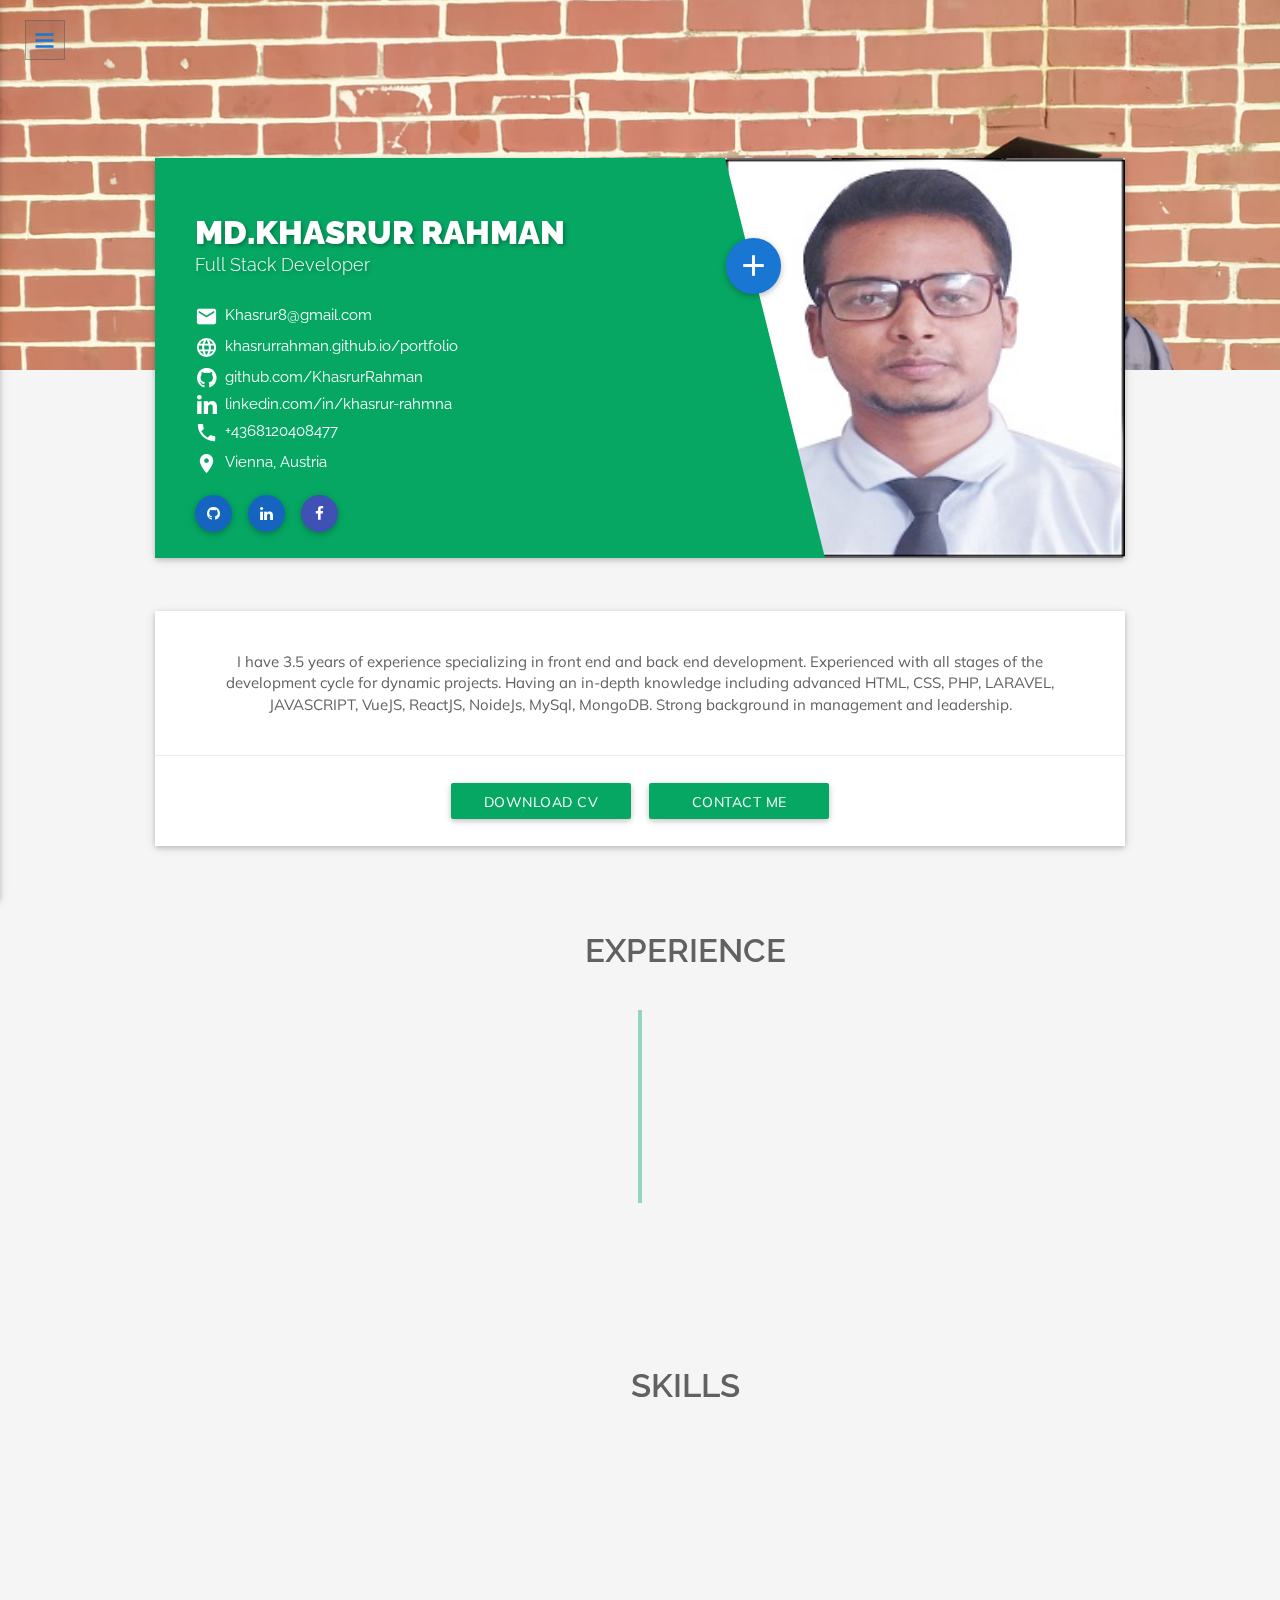
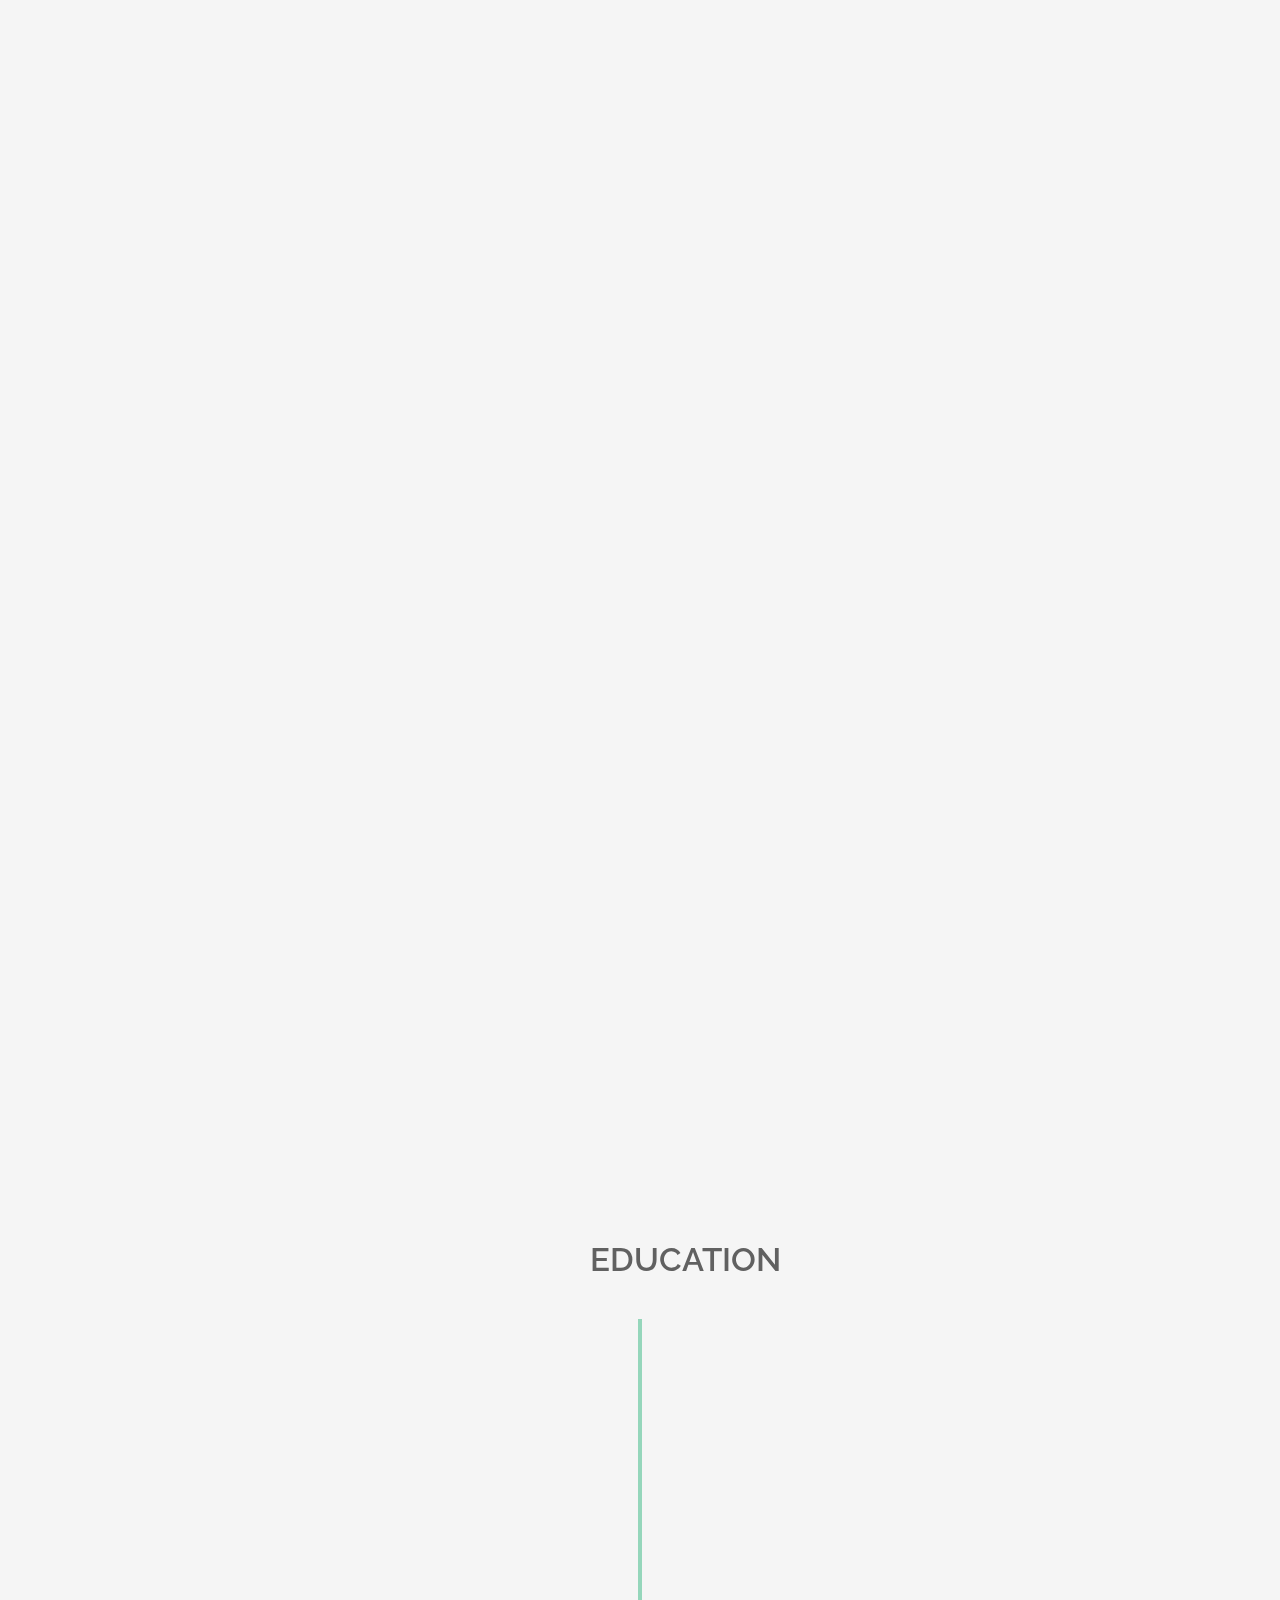
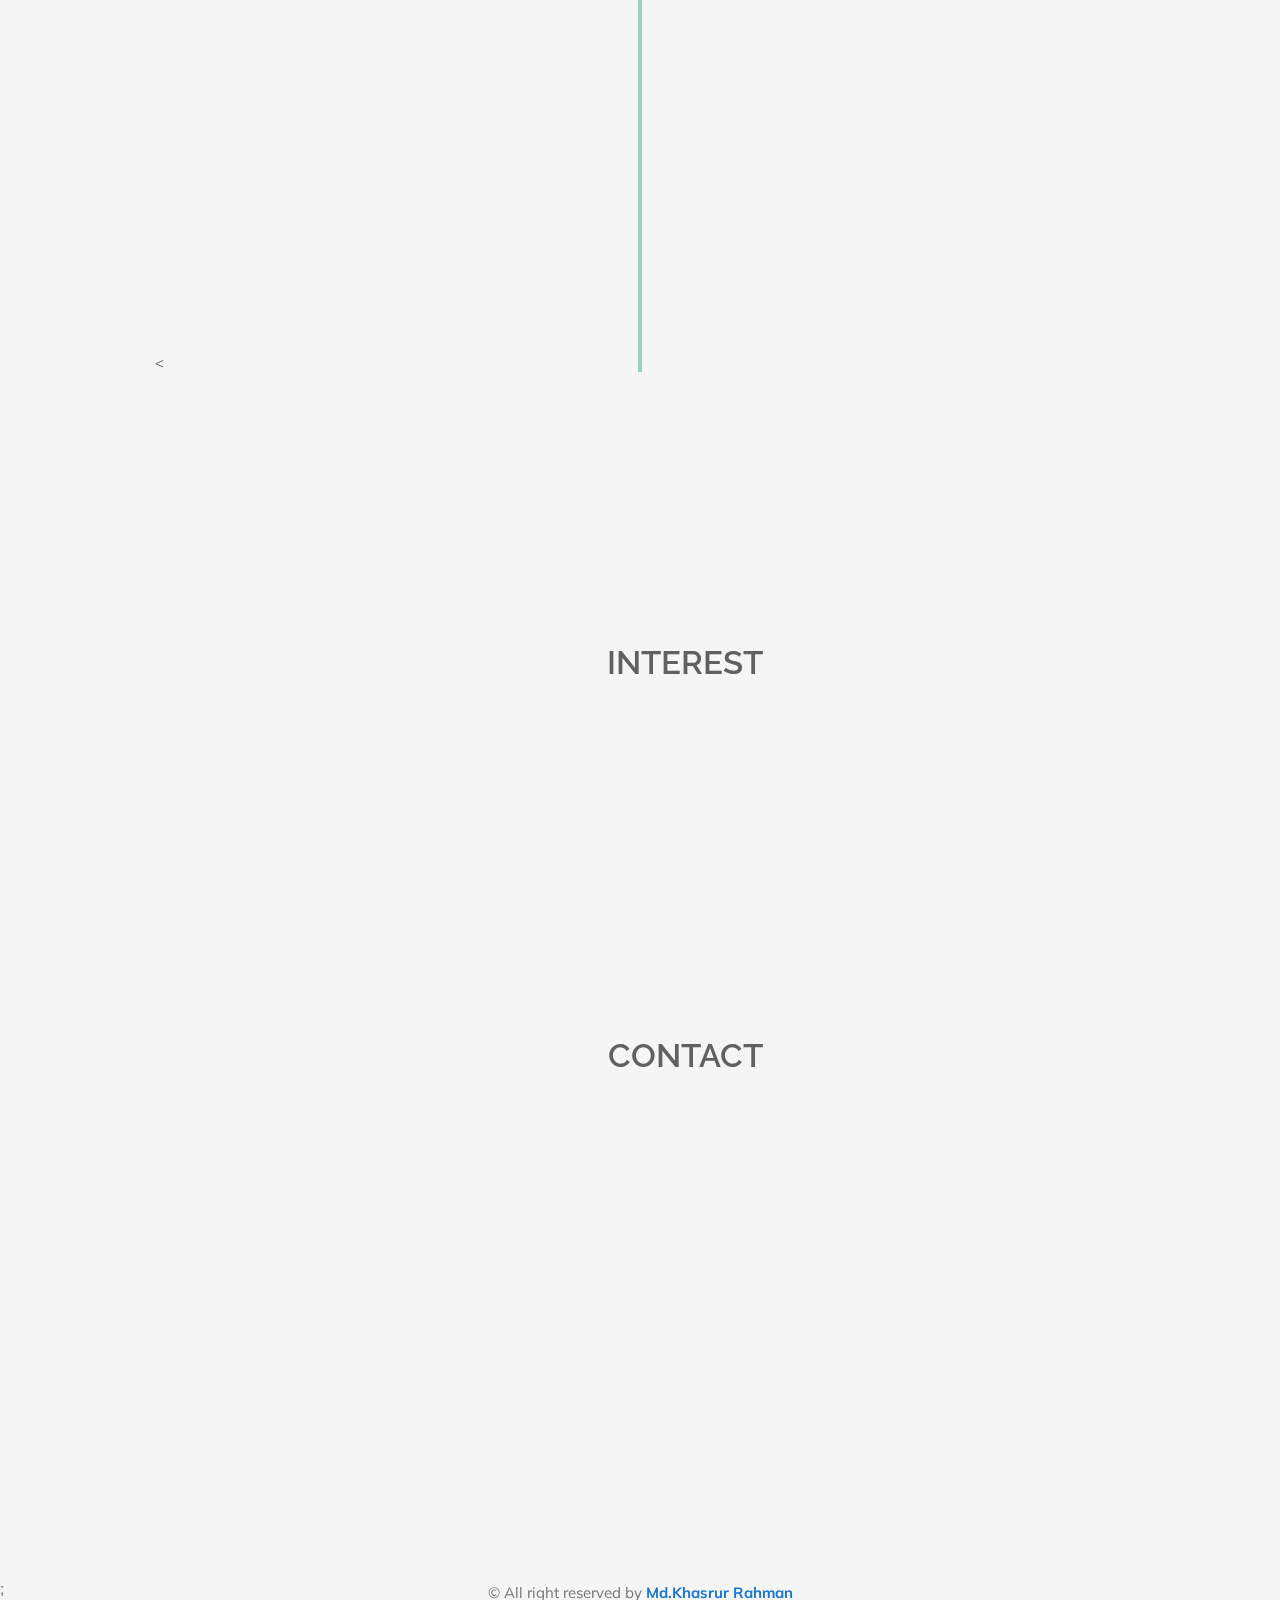
==== commit 7fec195a: "Update index.html" ====
--- a/index.html
+++ b/index.html
@@ -105,7 +105,7 @@
                                     </li>
                                     <li class="clearfix"><span class="title"><i
                                                 class="material-icons">language</i></span>
-                                        <span class="content">portfolio-ratin.com</span>
+                                        <span class="content">khasrurrahman.github.io/portfolio</span>
                                     </li>
                                     <li class="clearfix"> <span class="title"><i class="fa fa-github"
                                                 aria-hidden="true"></i></span>
@@ -171,7 +171,7 @@
                         <div id="about-btn" class="card-action">
                             <div class="about-btn">
                                 <!-- DOWNLOAD CV BUTTON --> <a
-                                    href="https://drive.google.com/file/d/1D9WDWFL0sM6GxLgrJoLz_X_QgyMf7Vfs/view?usp=sharing"
+                                    href="https://drive.google.com/file/d/13kF_n4zH0lcIxYyUsPZV1smvY-tnqfSP/view?usp=sharing"
                                     class="btn waves-effect" target="bull">Download CV</a>
                                 <!-- CONTACT BUTTON --> <a href="#contact" class="btn waves-effect">Contact Me</a>
                             </div>
